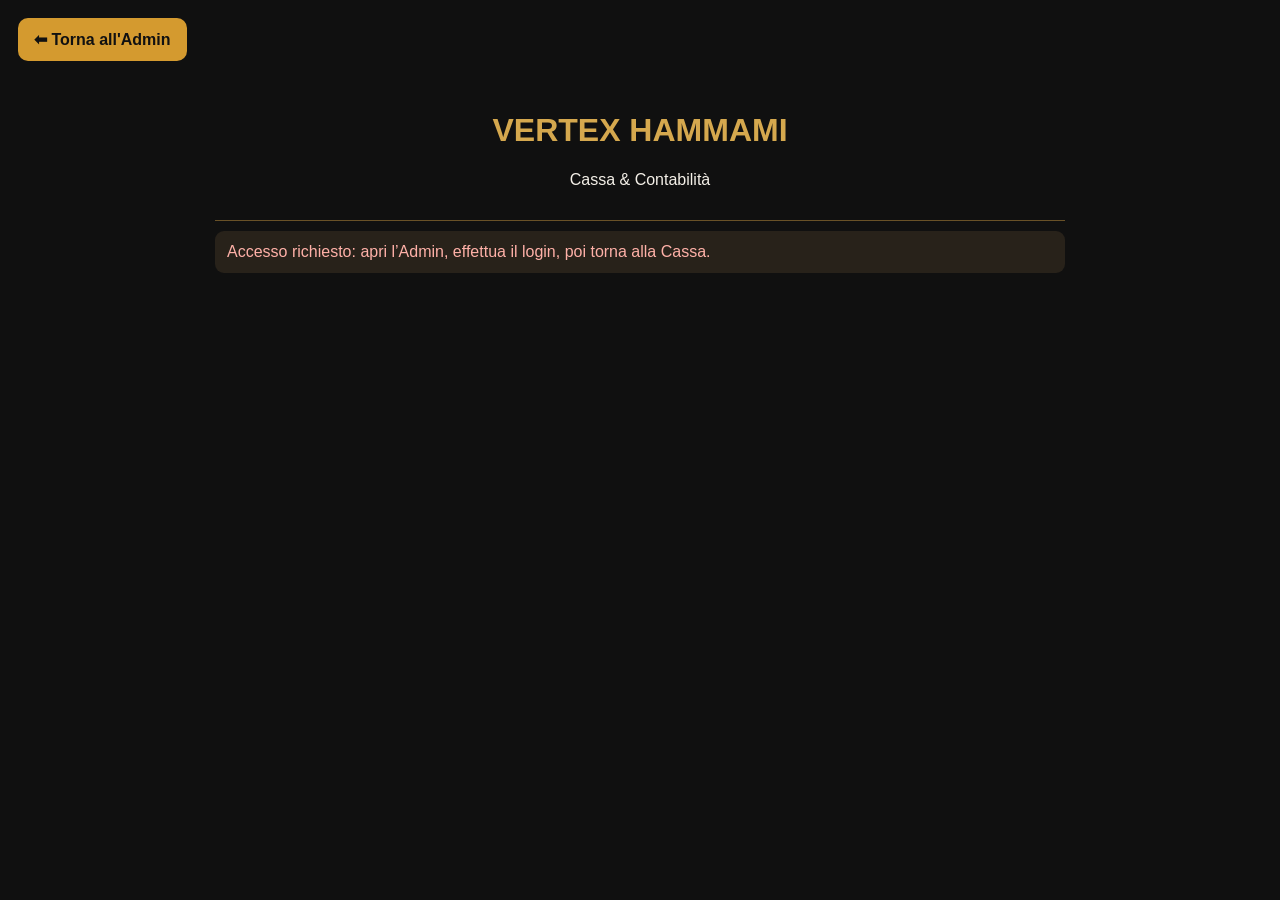
==== cassa.html @ 75020e41 "Refactor cassa.html for improved structure and styling" ====
<!DOCTYPE html>
<html lang="it">
<head>
<meta charset="UTF-8">
<meta name="viewport" content="width=device-width, initial-scale=1">
<title>VERTEX HAMMAMI | Cassa</title>
<style>
*{box-sizing:border-box}
body{margin:0;background:#101010;color:#f4f0e8;font-family:Arial,sans-serif;padding:18px}
main{max-width:850px;margin:auto} h1,h2{color:#d5a84e}
header{text-align:center;border-bottom:1px solid #695127;padding:15px}
.card{background:#1d1d1d;border:1px solid #554224;border-radius:14px;padding:16px;margin:14px 0}
.grid{display:grid;grid-template-columns:repeat(2,minmax(0,1fr));gap:10px}
.value{font-size:27px;color:#edc56d;font-weight:bold;margin-top:8px}
label{display:block;margin:12px 0 5px;color:#d8c59c}
input,select,button{width:100%;padding:13px;border-radius:9px;font-size:16px}
input,select{background:#292929;border:1px solid #66512d;color:white}
button{background:#c99b43;color:#111;border:0;font-weight:bold;cursor:pointer;margin-top:12px}
button:disabled{opacity:.45;cursor:wait}.secondary{background:#333;color:#f4d48a}
.entry{padding:12px 0;border-bottom:1px solid #444}small{color:#bcbcbc}
.warning{color:#f2c579;font-size:13px}.status{padding:12px;border-radius:9px;background:#28221a;color:#f2d092;margin:10px 0}
.hidden{display:none!important}.back{display:inline-block;background:#d49a2f;color:#111;padding:12px 16px;border-radius:10px;font-weight:bold;text-decoration:none;margin-bottom:15px}
@media(max-width:400px){.value{font-size:22px}.card{padding:12px}.grid{gap:7px}}
</style>
</head>
<body>
<a class="back" href="/index.html">⬅ Torna all'Admin</a>
<main>
<header><h1>VERTEX HAMMAMI</h1><p>Cassa &amp; Contabilità</p></header>
<div id="status" class="status" role="status">Verifica accesso amministratore…</div>
<div id="content" class="hidden">
<div class="grid">
<div class="card">Incassato oggi<div class="value" id="today">0,00 €</div></div>
<div class="card">Contanti<div class="value" id="cash">0,00 €</div></div>
<div class="card">Carta<div class="value" id="card">0,00 €</div></div>
<div class="card">Da incassare<div class="value" id="debt">0,00 €</div></div>
</div>
<section class="card"><h2>Registro pagamenti</h2>
<div class="grid"><button type="button" data-payments="card">💳 Pagato carta</button><button type="button" data-payments="cash">💶 Pagato contanti</button><button type="button" data-payments="debt">🕒 Da pagare</button></div>
<div id="paymentDetails"></div></section>
<section class="card"><h2>Nuovo movimento</h2><form id="form">
<label for="date">Data</label><input type="date" id="date" required>
<label for="client">Cliente</label><input id="client" placeholder="Nome cliente" maxlength="100" autocomplete="off" required>
<label for="service">Servizio</label><select id="service"><option>Taglio capelli</option><option>Capelli e shampoo</option><option>Capelli e barba</option><option>Capelli, barba e shampoo</option><option>Barba</option><option>Altro servizio</option></select>
<label for="amount">Importo (€)</label><input type="number" id="amount" min="0.01" step="0.01" required>
<label for="payment">Pagamento</label><select id="payment"><option value="cash">Pagato contanti</option><option value="card">Pagato carta</option><option value="debt">Da pagare / Debito</option></select>
<button type="submit" id="saveButton">Salva movimento</button></form></section>
<section class="card"><h2>Registro clienti</h2><label for="month">Visualizza mese</label><input type="month" id="month"><div id="entries"></div><button class="secondary" id="export" type="button">Esporta CSV</button></section>
<p class="warning">I movimenti vengono inviati al database Supabase solo dopo la conferma del server. Verificare il funzionamento con dati di prova prima di inserire dati reali.</p>
</div></main>
<script>
'use strict';
// Questa pagina usa esclusivamente la Edge Function vertex-cassa.
// Non contiene service_role e non tocca le prenotazioni.
const SB_URL='https://xdyrujptrggyhltljmlm.supabase.co';
const FUNCTION_URL=SB_URL+'/functions/v1/vertex-cassa';
const SESSION_KEY='vertex_royal_gold_auth_v1';
const el=id=>document.getElementById(id);
const euro=n=>Number(n||0).toLocaleString('it-IT',{style:'currency',currency:'EUR'});
const dateLocal=()=>{const d=new Date();return d.getFullYear()+'-'+String(d.getMonth()+1).padStart(2,'0')+'-'+String(d.getDate()).padStart(2,'0')};
const prezzi={'Taglio capelli':15,'Capelli e shampoo':17,'Capelli e barba':20,'Capelli, barba e shampoo':22};
let records=[];
let currentView=null;
let busy=false;
function status(message,error=false){el('status').textContent=message;el('status').style.color=error?'#ffb1a8':'#f2d092';}
function getSession(){
 let data;
 try{data=JSON.parse(localStorage.getItem(SESSION_KEY)||'null')}catch{return null}
 if(!data||typeof data!=='object')return null;
 const token=data.access_token||data.accessToken||data.session?.access_token||data.session?.accessToken;
 const expires=data.expires_at||data.expiresAt||data.session?.expires_at||data.session?.expiresAt;
 if(!token||typeof token!=='string')return null;
 if(expires && Number(expires)*(Number(expires)>1e12?1:1000)<=Date.now())return null;
 return token;
}
async function api(action,fields={}){
 const token=getSession();
 if(!token)throw new Error('Sessione scaduta. Torna all’Admin ed effettua nuovamente l’accesso.');
 const res=await fetch(FUNCTION_URL,{method:'POST',headers:{'Content-Type':'application/json','Authorization':'Bearer '+token},body:JSON.stringify({action,...fields}),cache:'no-store'});
 const raw=await res.text();let data={};try{data=JSON.parse(raw)}catch{}
 if(!res.ok||data.ok===false||data.error){
  if(res.status===401||res.status===403)throw new Error('Accesso non autorizzato. Torna all’Admin e accedi di nuovo.');
  throw new Error(typeof data.error==='string'?data.error:'Errore del server ('+res.status+').');
 }
 return data;
}
function normalize(row){
 return {id:row.id,date:String(row.data??row.date??'').slice(0,10),client:String(row.cliente??row.client??''),service:String(row.servizio??row.service??''),amount:Number(row.importo??row.amount??0),payment:String(row.pagamento??row.payment??'')};
}
async function reload(){
 status('Caricamento movimenti da Supabase…');
 const response=await api('list');
 const rows=Array.isArray(response)?response:(response.movimenti??response.records??response.data);
 if(!Array.isArray(rows))throw new Error('La funzione vertex-cassa non ha restituito un elenco valido. Controllare il formato della risposta.');
 records=rows.map(normalize);
 el('content').classList.remove('hidden');
 refresh();
 if(currentView)showPayments(currentView);
 status('Dati sincronizzati con Supabase.');
}
function showPayments(type){
 currentView=type;
 const area=el('paymentDetails');area.replaceChildren();
 const labels={card:'Pagato carta',cash:'Pagato contanti',debt:'Da pagare'};
 const items=records.filter(r=>r.payment===type).sort((a,b)=>b.date.localeCompare(a.date));
 const heading=document.createElement('h3');heading.textContent=labels[type]+' — '+euro(items.reduce((s,r)=>s+r.amount,0));area.append(heading);
 if(!items.length){const p=document.createElement('p');p.textContent='Nessun movimento';area.append(p);return}
 items.forEach(r=>{const row=document.createElement('div');row.className='entry';row.textContent=r.date+' · '+r.client+' · '+r.service+' · '+euro(r.amount);area.append(row)});
}
function refresh(){
 const today=dateLocal(),month=el('month').value;
 const daily=records.filter(r=>r.date===today);
 const sum=(a,p)=>a.filter(r=>r.payment===p).reduce((s,r)=>s+r.amount,0);
 el('cash').textContent=euro(sum(daily,'cash'));
 el('card').textContent=euro(sum(daily,'card'));
 el('today').textContent=euro(sum(daily,'cash')+sum(daily,'card'));
 el('debt').textContent=euro(sum(records,'debt'));
 const area=el('entries');area.replaceChildren();
 const filtered=records.filter(r=>r.date.startsWith(month)).sort((a,b)=>b.date.localeCompare(a.date));
 if(!filtered.length){const p=document.createElement('p');p.textContent='Nessun movimento in questo mese';area.append(p)}
 filtered.forEach(r=>{
  const div=document.createElement('div');div.className='entry';
  const title=document.createElement('strong');title.textContent=r.client+' — '+euro(r.amount);
  const detail=document.createElement('div');detail.textContent=r.date+' · '+r.service+' · '+({cash:'Pagato contanti',card:'Pagato carta',debt:'Da pagare'}[r.payment]||r.payment);
  const button=document.createElement('button');button.className='secondary';button.textContent=r.payment==='debt'?'Segna come pagato':'Elimina';
  button.onclick=async()=>{
   if(busy)return;
   let action,values={id:r.id};
   if(r.payment==='debt'){
    const input=prompt('Metodo di pagamento: contanti oppure carta?');if(input===null)return;
    const v=input.toLowerCase().trim();if(v!=='contanti'&&v!=='carta'){alert('Inserisci contanti oppure carta');return}
    action='update';values={id:r.id,pagamento:v==='carta'?'card':'cash'};
   }else{
    if(!confirm('Eliminare questo movimento?'))return;
    action='delete';
   }
   try{busy=true;button.disabled=true;await api(action,values);await reload()}
   catch(err){status(err.message,true);alert('Operazione non completata: '+err.message)}
   finally{busy=false;button.disabled=false}
  };
  div.append(title,detail,button);area.append(div);
 });
}
el('form').onsubmit=async e=>{
 e.preventDefault();if(busy)return;
 const data=el('date').value,cliente=el('client').value.trim(),servizio=el('service').value;
 const importo=Number(el('amount').value),pagamento=el('payment').value;
 if(!data||!cliente||!Number.isFinite(importo)||importo<=0||!['cash','card','debt'].includes(pagamento)){alert('Verifica i dati inseriti.');return}
 try{
  busy=true;el('saveButton').disabled=true;status('Salvataggio in Supabase…');
  await api('create',{data,cliente,servizio,importo,pagamento});
  await reload();e.target.reset();el('date').value=dateLocal();el('amount').value=prezzi[el('service').value]??'';
 }catch(err){status(err.message,true);alert('Movimento non salvato: '+err.message)}
 finally{busy=false;el('saveButton').disabled=false}
};
el('service').onchange=()=>{el('amount').value=prezzi[el('service').value]??''};
el('month').onchange=refresh;
document.querySelectorAll('[data-payments]').forEach(b=>b.addEventListener('click',()=>showPayments(b.dataset.payments)));
el('export').onclick=()=>{
 const rows=[['Data','Cliente','Servizio','Importo','Pagamento'],...records.map(r=>[r.date,r.client,r.service,r.amount,r.payment])];
 const safe=v=>{let s=String(v??'');if(/^[\s]*[=+@-]/.test(s))s="'"+s;return '"'+s.replaceAll('"','""')+'"'};
 const csv=rows.map(row=>row.map(safe).join(';')).join('\r\n');
 const link=document.createElement('a');const url=URL.createObjectURL(new Blob(['\uFEFF'+csv],{type:'text/csv;charset=utf-8'}));link.href=url;link.download='vertex-cassa.csv';link.click();setTimeout(()=>URL.revokeObjectURL(url),3000);
};
el('date').value=dateLocal();el('month').value=dateLocal().slice(0,7);el('amount').value=prezzi[el('service').value];
if(!getSession())status('Accesso richiesto: apri l’Admin, effettua il login, poi torna alla Cassa.',true);
else reload().catch(err=>status(err.message,true));
</script>
</body>
</html>
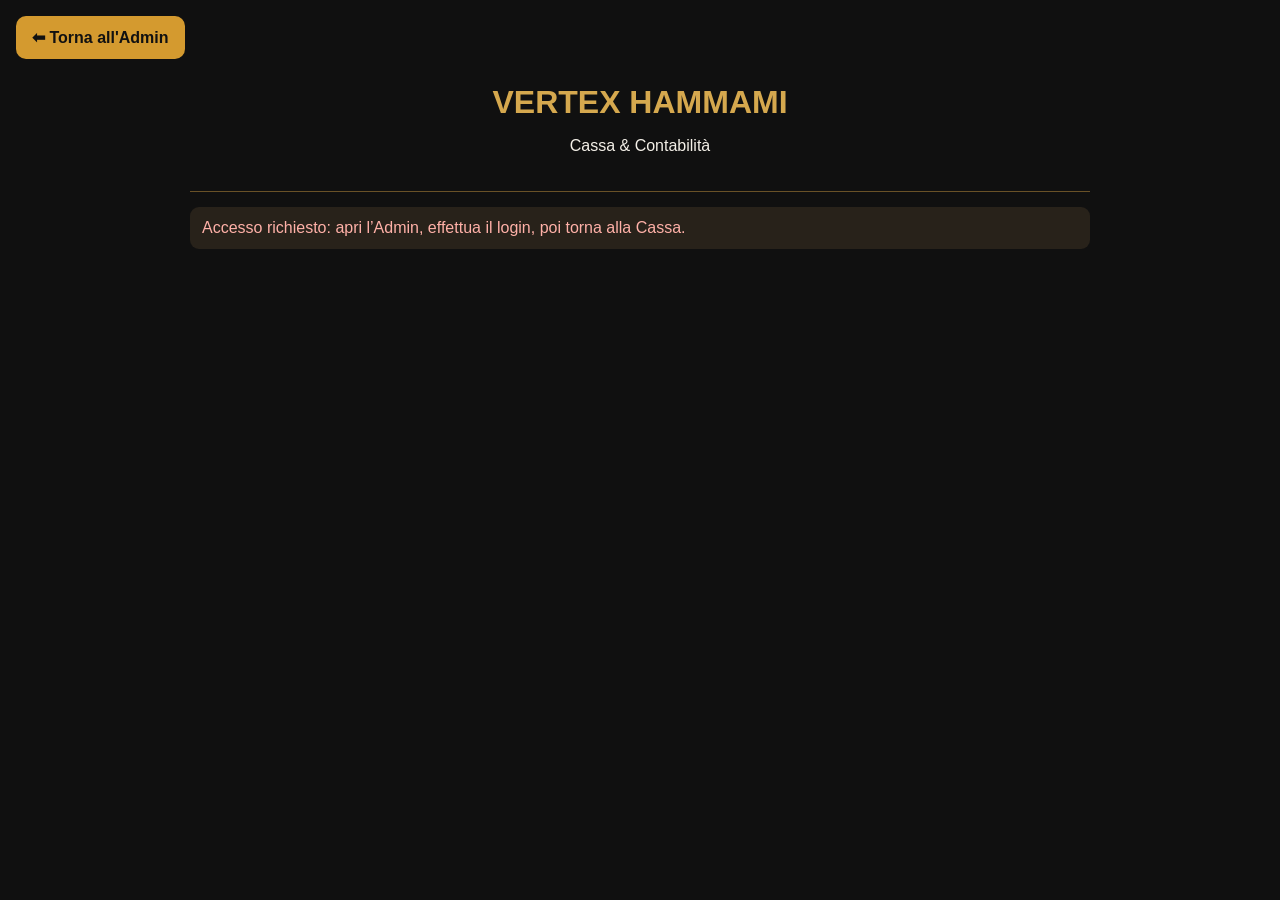
==== commit 3fe63d68: "Refactor cassa.html for accessibility and styling Updated title and improved accessibility features." ====
--- a/cassa.html
+++ b/cassa.html
@@ -3,168 +3,171 @@
 <head>
 <meta charset="UTF-8">
 <meta name="viewport" content="width=device-width, initial-scale=1">
-<title>VERTEX HAMMAMI | Cassa</title>
+<meta name="theme-color" content="#101010">
+<title>VERTEX HAMMAMI | Cassa automatica</title>
 <style>
-*{box-sizing:border-box}
-body{margin:0;background:#101010;color:#f4f0e8;font-family:Arial,sans-serif;padding:18px}
-main{max-width:850px;margin:auto} h1,h2{color:#d5a84e}
-header{text-align:center;border-bottom:1px solid #695127;padding:15px}
+:root{color-scheme:dark}*{box-sizing:border-box}
+body{margin:0;padding:16px;background:#101010;color:#f4f0e8;font-family:Arial,sans-serif}
+main{max-width:900px;margin:0 auto}h1,h2{color:#d5a84e}h1{margin:.3em 0}
+header{text-align:center;border-bottom:1px solid #695127;padding:15px 0 20px}
+.back{display:inline-block;background:#d49a2f;color:#111;padding:12px 16px;border-radius:10px;font-weight:bold;text-decoration:none}
 .card{background:#1d1d1d;border:1px solid #554224;border-radius:14px;padding:16px;margin:14px 0}
 .grid{display:grid;grid-template-columns:repeat(2,minmax(0,1fr));gap:10px}
-.value{font-size:27px;color:#edc56d;font-weight:bold;margin-top:8px}
-label{display:block;margin:12px 0 5px;color:#d8c59c}
-input,select,button{width:100%;padding:13px;border-radius:9px;font-size:16px}
-input,select{background:#292929;border:1px solid #66512d;color:white}
-button{background:#c99b43;color:#111;border:0;font-weight:bold;cursor:pointer;margin-top:12px}
-button:disabled{opacity:.45;cursor:wait}.secondary{background:#333;color:#f4d48a}
-.entry{padding:12px 0;border-bottom:1px solid #444}small{color:#bcbcbc}
-.warning{color:#f2c579;font-size:13px}.status{padding:12px;border-radius:9px;background:#28221a;color:#f2d092;margin:10px 0}
-.hidden{display:none!important}.back{display:inline-block;background:#d49a2f;color:#111;padding:12px 16px;border-radius:10px;font-weight:bold;text-decoration:none;margin-bottom:15px}
-@media(max-width:400px){.value{font-size:22px}.card{padding:12px}.grid{gap:7px}}
+.value{font-size:28px;color:#edc56d;font-weight:bold;margin-top:8px}
+.status{padding:12px;border-radius:9px;background:#28221a;color:#f2d092;margin:15px 0}
+.hidden{display:none!important}
+label{display:block;margin:12px 0 6px;color:#d8c59c}
+input,select,button{font:inherit;min-height:44px;border-radius:9px;padding:10px 12px}
+input,select{background:#292929;color:#fff;border:1px solid #66512d;width:100%}
+button{border:0;font-weight:bold;cursor:pointer;background:#c99b43;color:#111}
+button:disabled{opacity:.45;cursor:wait}
+.secondary{background:#333;color:#f4d48a}
+.tools{display:flex;gap:10px;align-items:end;flex-wrap:wrap}.tools>div{flex:1 1 200px}.tools button{margin-bottom:0}
+.booking{padding:15px 0;border-top:1px solid #4c4131}
+.booking:first-child{border-top:0}
+.booking-head{display:flex;justify-content:space-between;gap:10px;align-items:flex-start}
+.name{font-size:18px;font-weight:bold;overflow-wrap:anywhere}.meta{margin:7px 0;color:#ddd;font-size:14px}
+.amount{font-size:20px;font-weight:bold;color:#edc56d;white-space:nowrap}
+.pay-options{display:grid;grid-template-columns:repeat(3,minmax(0,1fr));gap:7px;margin-top:12px}
+.pay-options button{font-size:13px;padding:12px 5px;line-height:1.3;border:1px solid #776239}
+.pay-options button.selected{outline:2px solid #edc56d;background:#f1d38a;color:#111}
+.pay-options button:not(.selected){background:#272727;color:#f4d48a}
+.pill{display:inline-block;font-size:12px;border-radius:50px;background:#40351c;color:#f0ce80;padding:5px 9px;margin-top:6px}
+.note{font-size:13px;color:#c9c0aa;line-height:1.5}.empty{color:#c9c0aa;padding:20px 0;text-align:center}
+@media(max-width:440px){.value{font-size:22px}.card{padding:12px}.pay-options button{font-size:12px}.name{font-size:16px}}
 </style>
 </head>
 <body>
 <a class="back" href="/index.html">⬅ Torna all'Admin</a>
 <main>
 <header><h1>VERTEX HAMMAMI</h1><p>Cassa &amp; Contabilità</p></header>
-<div id="status" class="status" role="status">Verifica accesso amministratore…</div>
+<div id="status" class="status" role="status" aria-live="polite">Verifica accesso amministratore…</div>
 <div id="content" class="hidden">
 <div class="grid">
-<div class="card">Incassato oggi<div class="value" id="today">0,00 €</div></div>
-<div class="card">Contanti<div class="value" id="cash">0,00 €</div></div>
-<div class="card">Carta<div class="value" id="card">0,00 €</div></div>
-<div class="card">Da incassare<div class="value" id="debt">0,00 €</div></div>
+ <div class="card">Incassato oggi<div class="value" id="today">0,00 €</div></div>
+ <div class="card">Contanti oggi<div class="value" id="cash">0,00 €</div></div>
+ <div class="card">Carta oggi<div class="value" id="card">0,00 €</div></div>
+ <div class="card">Da incassare<div class="value" id="debt">0,00 €</div></div>
 </div>
-<section class="card"><h2>Registro pagamenti</h2>
-<div class="grid"><button type="button" data-payments="card">💳 Pagato carta</button><button type="button" data-payments="cash">💶 Pagato contanti</button><button type="button" data-payments="debt">🕒 Da pagare</button></div>
-<div id="paymentDetails"></div></section>
-<section class="card"><h2>Nuovo movimento</h2><form id="form">
-<label for="date">Data</label><input type="date" id="date" required>
-<label for="client">Cliente</label><input id="client" placeholder="Nome cliente" maxlength="100" autocomplete="off" required>
-<label for="service">Servizio</label><select id="service"><option>Taglio capelli</option><option>Capelli e shampoo</option><option>Capelli e barba</option><option>Capelli, barba e shampoo</option><option>Barba</option><option>Altro servizio</option></select>
-<label for="amount">Importo (€)</label><input type="number" id="amount" min="0.01" step="0.01" required>
-<label for="payment">Pagamento</label><select id="payment"><option value="cash">Pagato contanti</option><option value="card">Pagato carta</option><option value="debt">Da pagare / Debito</option></select>
-<button type="submit" id="saveButton">Salva movimento</button></form></section>
-<section class="card"><h2>Registro clienti</h2><label for="month">Visualizza mese</label><input type="month" id="month"><div id="entries"></div><button class="secondary" id="export" type="button">Esporta CSV</button></section>
-<p class="warning">I movimenti vengono inviati al database Supabase solo dopo la conferma del server. Verificare il funzionamento con dati di prova prima di inserire dati reali.</p>
-</div></main>
+<section class="card">
+ <h2>Riepilogo del mese</h2>
+ <div class="grid">
+  <div>Incassato nel mese<div class="value" id="monthTotal">0,00 €</div></div>
+  <div>Da incassare nel mese<div class="value" id="monthUnpaid">0,00 €</div></div>
+ </div>
+</section>
+<section class="card">
+ <h2>Pagamenti delle prenotazioni</h2>
+ <p class="note">Le prenotazioni confermate sono caricate automaticamente. Il prezzo proviene dalla prenotazione. Nessun cliente va inserito manualmente. Gli importi non pagati si conteggiano come da incassare solo dopo l'orario della prenotazione.</p>
+ <div class="tools">
+  <div><label for="month">Visualizza mese</label><input type="month" id="month"></div>
+  <div><label for="filter">Stato del pagamento</label><select id="filter"><option value="all">Tutti</option><option value="unpaid">Non pagato</option><option value="cash">Pagato contanti</option><option value="card">Pagato carta</option></select></div>
+  <button id="reload" type="button" class="secondary">Aggiorna</button>
+ </div>
+ <div id="entries"></div>
+ <button id="export" type="button" class="secondary">Esporta CSV</button>
+</section>
+<p class="note">Gli incassi sono calcolati in base allo stato dei pagamenti delle prenotazioni confermate. Le registrazioni manuali della vecchia Cassa non vengono conteggiate qui, per evitare duplicazioni. Le prenotazioni annullate non vengono incluse.</p>
+</div>
+</main>
 <script>
 'use strict';
-// Questa pagina usa esclusivamente la Edge Function vertex-cassa.
-// Non contiene service_role e non tocca le prenotazioni.
-const SB_URL='https://xdyrujptrggyhltljmlm.supabase.co';
-const FUNCTION_URL=SB_URL+'/functions/v1/vertex-cassa';
+const FUNCTION_URL='https://xdyrujptrggyhltljmlm.supabase.co/functions/v1/vertex-cassa';
 const SESSION_KEY='vertex_royal_gold_auth_v1';
 const el=id=>document.getElementById(id);
 const euro=n=>Number(n||0).toLocaleString('it-IT',{style:'currency',currency:'EUR'});
-const dateLocal=()=>{const d=new Date();return d.getFullYear()+'-'+String(d.getMonth()+1).padStart(2,'0')+'-'+String(d.getDate()).padStart(2,'0')};
-const prezzi={'Taglio capelli':15,'Capelli e shampoo':17,'Capelli e barba':20,'Capelli, barba e shampoo':22};
-let records=[];
-let currentView=null;
-let busy=false;
-function status(message,error=false){el('status').textContent=message;el('status').style.color=error?'#ffb1a8':'#f2d092';}
-function getSession(){
- let data;
- try{data=JSON.parse(localStorage.getItem(SESSION_KEY)||'null')}catch{return null}
- if(!data||typeof data!=='object')return null;
- const token=data.access_token||data.accessToken||data.session?.access_token||data.session?.accessToken;
- const expires=data.expires_at||data.expiresAt||data.session?.expires_at||data.session?.expiresAt;
- if(!token||typeof token!=='string')return null;
- if(expires && Number(expires)*(Number(expires)>1e12?1:1000)<=Date.now())return null;
+const localDay=iso=>new Intl.DateTimeFormat('en-CA',{timeZone:'Europe/Rome',year:'numeric',month:'2-digit',day:'2-digit'}).format(new Date(iso));
+const localDate=()=>localDay(new Date().toISOString());
+const localTime=iso=>new Intl.DateTimeFormat('it-IT',{timeZone:'Europe/Rome',hour:'2-digit',minute:'2-digit'}).format(new Date(iso));
+let rows=[],busy=false;
+function status(message,error=false){el('status').textContent=message;el('status').style.color=error?'#ffb1a8':'#f2d092'}
+function getToken(){
+ let session;try{session=JSON.parse(localStorage.getItem(SESSION_KEY)||'null')}catch{return null}
+ if(!session||typeof session!=='object')return null;
+ const token=session.access_token||session.accessToken||session.session?.access_token||session.session?.accessToken;
+ const exp=session.expires_at||session.expiresAt||session.session?.expires_at||session.session?.expiresAt;
+ if(typeof token!=='string'||!token)return null;
+ if(exp&&Number(exp)*(Number(exp)>1e12?1:1000)<=Date.now())return null;
  return token;
 }
 async function api(action,fields={}){
- const token=getSession();
- if(!token)throw new Error('Sessione scaduta. Torna all’Admin ed effettua nuovamente l’accesso.');
- const res=await fetch(FUNCTION_URL,{method:'POST',headers:{'Content-Type':'application/json','Authorization':'Bearer '+token},body:JSON.stringify({action,...fields}),cache:'no-store'});
- const raw=await res.text();let data={};try{data=JSON.parse(raw)}catch{}
- if(!res.ok||data.ok===false||data.error){
-  if(res.status===401||res.status===403)throw new Error('Accesso non autorizzato. Torna all’Admin e accedi di nuovo.');
-  throw new Error(typeof data.error==='string'?data.error:'Errore del server ('+res.status+').');
+ const token=getToken();if(!token)throw new Error('Sessione scaduta. Torna all’Admin ed effettua il login.');
+ const response=await fetch(FUNCTION_URL,{method:'POST',headers:{'Content-Type':'application/json',Authorization:'Bearer '+token},body:JSON.stringify({action,...fields}),cache:'no-store'});
+ let body={};try{body=await response.json()}catch{}
+ if(!response.ok||body.error||body.ok===false){
+  if(response.status===401||response.status===403)throw new Error('Accesso riservato. Accedi nuovamente dall’Admin.');
+  throw new Error(body.error||'Errore del server ('+response.status+').');
  }
- return data;
+ return body;
 }
-function normalize(row){
- return {id:row.id,date:String(row.data??row.date??'').slice(0,10),client:String(row.cliente??row.client??''),service:String(row.servizio??row.service??''),amount:Number(row.importo??row.amount??0),payment:String(row.pagamento??row.payment??'')};
+function normal(row){
+ return {id:String(row.booking_id??''),name:String(row.cliente??''),service:String(row.servizio??''),amount:Number(row.importo??0),at:String(row.starts_at??''),payment:String(row.pagamento??'unpaid')};
+}
+function displayRows(){
+ const month=el('month').value,filter=el('filter').value;
+ const filtered=rows.filter(r=>r.at&&localDay(r.at).startsWith(month)&&(filter==='all'||r.payment===filter));
+ const area=el('entries');area.replaceChildren();
+ if(!filtered.length){const empty=document.createElement('p');empty.className='empty';empty.textContent='Nessuna prenotazione per questo filtro';area.append(empty);return}
+ filtered.forEach(r=>{
+  const wrap=document.createElement('div');wrap.className='booking';
+  const head=document.createElement('div');head.className='booking-head';
+  const left=document.createElement('div');
+  const name=document.createElement('div');name.className='name';name.textContent=r.name||'Cliente senza nome';
+  const description=document.createElement('div');description.className='meta';description.textContent=localDay(r.at)+' · '+localTime(r.at)+' · '+r.service;
+  const badge=document.createElement('span');badge.className='pill';badge.textContent=({unpaid:'Non pagato',cash:'Pagato contanti',card:'Pagato carta'})[r.payment]||'Non pagato';
+  left.append(name,description,badge);
+  const amount=document.createElement('span');amount.className='amount';amount.textContent=euro(r.amount);head.append(left,amount);wrap.append(head);
+  const controls=document.createElement('div');controls.className='pay-options';
+  for(const [value,label] of [['cash','💶 Pagato contanti'],['card','💳 Pagato carta'],['unpaid','🕒 Non pagato']]){
+   const button=document.createElement('button');button.type='button';button.textContent=label;
+   if(r.payment===value){button.classList.add('selected');button.setAttribute('aria-pressed','true')}
+   else button.setAttribute('aria-pressed','false');
+   button.disabled=busy;
+   button.onclick=async()=>{
+    if(busy||r.payment===value)return;
+    const next=({cash:'Pagato contanti',card:'Pagato carta',unpaid:'Non pagato'})[value];
+    if(!confirm('Impostare «'+next+'» per '+r.name+' ('+euro(r.amount)+')?'))return;
+    try{busy=true;status('Salvataggio pagamento in Supabase…');displayRows();await api('set_booking_payment',{booking_id:r.id,payment_status:value});await reload()}
+    catch(error){status(error.message,true);alert('Pagamento non aggiornato: '+error.message)}
+    finally{busy=false;displayRows()}
+   };
+   controls.append(button);
+  }
+  wrap.append(controls);area.append(wrap);
+ });
+}
+function totals(){
+ const now=localDate(),month=el('month').value;
+ const today=rows.filter(r=>r.at&&localDay(r.at)===now);
+ const sum=(items,p)=>items.filter(r=>r.payment===p).reduce((acc,r)=>acc+r.amount,0);
+ el('cash').textContent=euro(sum(today,'cash'));
+ el('card').textContent=euro(sum(today,'card'));
+ el('today').textContent=euro(sum(today,'cash')+sum(today,'card'));
+ el('debt').textContent=euro(sum(rows.filter(r=>r.at&&new Date(r.at).getTime()<=Date.now()),'unpaid'));
+ const monthly=rows.filter(r=>r.at&&localDay(r.at).startsWith(month));
+ el('monthTotal').textContent=euro(sum(monthly,'cash')+sum(monthly,'card'));
+ el('monthUnpaid').textContent=euro(sum(monthly.filter(r=>new Date(r.at).getTime()<=Date.now()),'unpaid'));
 }
 async function reload(){
- status('Caricamento movimenti da Supabase…');
- const response=await api('list');
- const rows=Array.isArray(response)?response:(response.movimenti??response.records??response.data);
- if(!Array.isArray(rows))throw new Error('La funzione vertex-cassa non ha restituito un elenco valido. Controllare il formato della risposta.');
- records=rows.map(normalize);
- el('content').classList.remove('hidden');
- refresh();
- if(currentView)showPayments(currentView);
- status('Dati sincronizzati con Supabase.');
+ status('Caricamento prenotazioni da Supabase…');
+ const result=await api('list_booking_payments');
+ if(!Array.isArray(result.prenotazioni))throw new Error('Elenco prenotazioni non valido.');
+ rows=result.prenotazioni.map(normal).filter(r=>r.id&&r.at);
+ el('content').classList.remove('hidden');totals();displayRows();status('Prenotazioni e pagamenti sincronizzati con Supabase.');
 }
-function showPayments(type){
- currentView=type;
- const area=el('paymentDetails');area.replaceChildren();
- const labels={card:'Pagato carta',cash:'Pagato contanti',debt:'Da pagare'};
- const items=records.filter(r=>r.payment===type).sort((a,b)=>b.date.localeCompare(a.date));
- const heading=document.createElement('h3');heading.textContent=labels[type]+' — '+euro(items.reduce((s,r)=>s+r.amount,0));area.append(heading);
- if(!items.length){const p=document.createElement('p');p.textContent='Nessun movimento';area.append(p);return}
- items.forEach(r=>{const row=document.createElement('div');row.className='entry';row.textContent=r.date+' · '+r.client+' · '+r.service+' · '+euro(r.amount);area.append(row)});
-}
-function refresh(){
- const today=dateLocal(),month=el('month').value;
- const daily=records.filter(r=>r.date===today);
- const sum=(a,p)=>a.filter(r=>r.payment===p).reduce((s,r)=>s+r.amount,0);
- el('cash').textContent=euro(sum(daily,'cash'));
- el('card').textContent=euro(sum(daily,'card'));
- el('today').textContent=euro(sum(daily,'cash')+sum(daily,'card'));
- el('debt').textContent=euro(sum(records,'debt'));
- const area=el('entries');area.replaceChildren();
- const filtered=records.filter(r=>r.date.startsWith(month)).sort((a,b)=>b.date.localeCompare(a.date));
- if(!filtered.length){const p=document.createElement('p');p.textContent='Nessun movimento in questo mese';area.append(p)}
- filtered.forEach(r=>{
-  const div=document.createElement('div');div.className='entry';
-  const title=document.createElement('strong');title.textContent=r.client+' — '+euro(r.amount);
-  const detail=document.createElement('div');detail.textContent=r.date+' · '+r.service+' · '+({cash:'Pagato contanti',card:'Pagato carta',debt:'Da pagare'}[r.payment]||r.payment);
-  const button=document.createElement('button');button.className='secondary';button.textContent=r.payment==='debt'?'Segna come pagato':'Elimina';
-  button.onclick=async()=>{
-   if(busy)return;
-   let action,values={id:r.id};
-   if(r.payment==='debt'){
-    const input=prompt('Metodo di pagamento: contanti oppure carta?');if(input===null)return;
-    const v=input.toLowerCase().trim();if(v!=='contanti'&&v!=='carta'){alert('Inserisci contanti oppure carta');return}
-    action='update';values={id:r.id,pagamento:v==='carta'?'card':'cash'};
-   }else{
-    if(!confirm('Eliminare questo movimento?'))return;
-    action='delete';
-   }
-   try{busy=true;button.disabled=true;await api(action,values);await reload()}
-   catch(err){status(err.message,true);alert('Operazione non completata: '+err.message)}
-   finally{busy=false;button.disabled=false}
-  };
-  div.append(title,detail,button);area.append(div);
- });
-}
-el('form').onsubmit=async e=>{
- e.preventDefault();if(busy)return;
- const data=el('date').value,cliente=el('client').value.trim(),servizio=el('service').value;
- const importo=Number(el('amount').value),pagamento=el('payment').value;
- if(!data||!cliente||!Number.isFinite(importo)||importo<=0||!['cash','card','debt'].includes(pagamento)){alert('Verifica i dati inseriti.');return}
- try{
-  busy=true;el('saveButton').disabled=true;status('Salvataggio in Supabase…');
-  await api('create',{data,cliente,servizio,importo,pagamento});
-  await reload();e.target.reset();el('date').value=dateLocal();el('amount').value=prezzi[el('service').value]??'';
- }catch(err){status(err.message,true);alert('Movimento non salvato: '+err.message)}
- finally{busy=false;el('saveButton').disabled=false}
+el('month').value=localDate().slice(0,7);
+el('month').onchange=()=>{totals();displayRows()};el('filter').onchange=displayRows;
+el('reload').onclick=()=>reload().catch(e=>status(e.message,true));
+el('export').onclick=()=>{
+ const month=el('month').value;
+ const selected=rows.filter(r=>r.at&&localDay(r.at).startsWith(month));
+ const data=[['Data','Ora','Cliente','Servizio','Importo','Pagamento'],...selected.map(r=>[localDay(r.at),localTime(r.at),r.name,r.service,r.amount,({cash:'Pagato contanti',card:'Pagato carta',unpaid:'Non pagato'})[r.payment]||r.payment])];
+ const safe=v=>{let str=String(v??'');if(/^\s*[=+@-]/.test(str))str="'"+str;return '"'+str.replaceAll('"','""')+'"'};
+ const csv=data.map(row=>row.map(safe).join(';')).join('\r\n');
+ const url=URL.createObjectURL(new Blob(['\ufeff'+csv],{type:'text/csv;charset=utf-8'}));const a=document.createElement('a');a.href=url;a.download='vertex-cassa-'+month+'.csv';a.click();setTimeout(()=>URL.revokeObjectURL(url),3000);
 };
-el('service').onchange=()=>{el('amount').value=prezzi[el('service').value]??''};
-el('month').onchange=refresh;
-document.querySelectorAll('[data-payments]').forEach(b=>b.addEventListener('click',()=>showPayments(b.dataset.payments)));
-el('export').onclick=()=>{
- const rows=[['Data','Cliente','Servizio','Importo','Pagamento'],...records.map(r=>[r.date,r.client,r.service,r.amount,r.payment])];
- const safe=v=>{let s=String(v??'');if(/^[\s]*[=+@-]/.test(s))s="'"+s;return '"'+s.replaceAll('"','""')+'"'};
- const csv=rows.map(row=>row.map(safe).join(';')).join('\r\n');
- const link=document.createElement('a');const url=URL.createObjectURL(new Blob(['\uFEFF'+csv],{type:'text/csv;charset=utf-8'}));link.href=url;link.download='vertex-cassa.csv';link.click();setTimeout(()=>URL.revokeObjectURL(url),3000);
-};
-el('date').value=dateLocal();el('month').value=dateLocal().slice(0,7);el('amount').value=prezzi[el('service').value];
-if(!getSession())status('Accesso richiesto: apri l’Admin, effettua il login, poi torna alla Cassa.',true);
-else reload().catch(err=>status(err.message,true));
+if(!getToken())status('Accesso richiesto: apri l’Admin, effettua il login, poi torna alla Cassa.',true);
+else reload().catch(e=>status(e.message,true));
 </script>
 </body>
 </html>
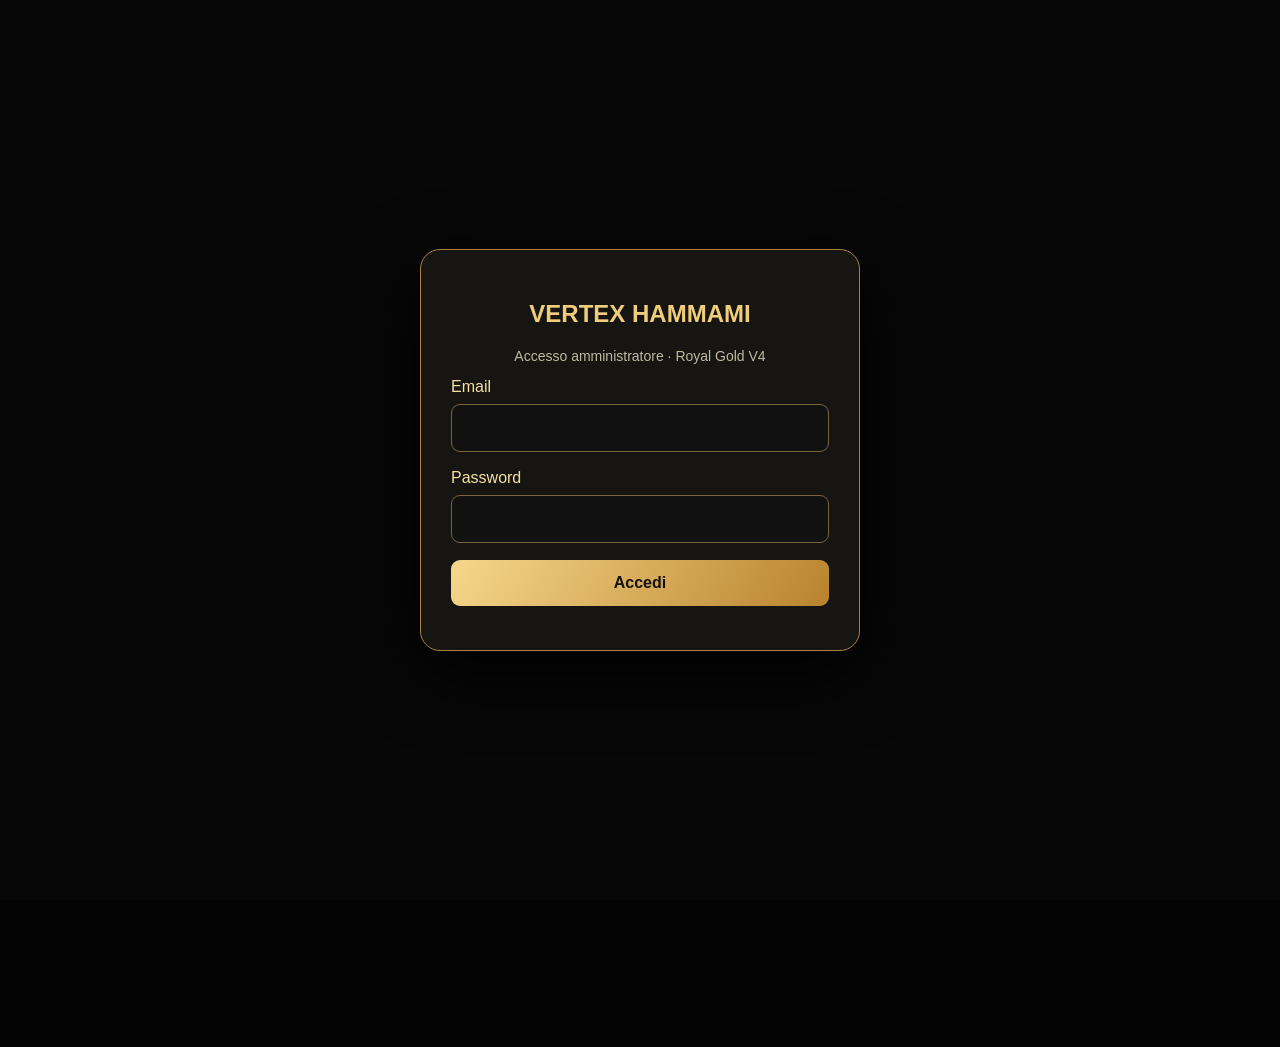
==== commit d623c51f: "Update fmt.Println message from 'Hello' to 'Goodbye'" ====
--- a/cassa.html
+++ b/cassa.html
@@ -1,173 +1,247 @@
-<!DOCTYPE html>
-<html lang="it">
-<head>
-<meta charset="UTF-8">
-<meta name="viewport" content="width=device-width, initial-scale=1">
-<meta name="theme-color" content="#101010">
-<title>VERTEX HAMMAMI | Cassa automatica</title>
-<style>
-:root{color-scheme:dark}*{box-sizing:border-box}
-body{margin:0;padding:16px;background:#101010;color:#f4f0e8;font-family:Arial,sans-serif}
-main{max-width:900px;margin:0 auto}h1,h2{color:#d5a84e}h1{margin:.3em 0}
-header{text-align:center;border-bottom:1px solid #695127;padding:15px 0 20px}
-.back{display:inline-block;background:#d49a2f;color:#111;padding:12px 16px;border-radius:10px;font-weight:bold;text-decoration:none}
-.card{background:#1d1d1d;border:1px solid #554224;border-radius:14px;padding:16px;margin:14px 0}
-.grid{display:grid;grid-template-columns:repeat(2,minmax(0,1fr));gap:10px}
-.value{font-size:28px;color:#edc56d;font-weight:bold;margin-top:8px}
-.status{padding:12px;border-radius:9px;background:#28221a;color:#f2d092;margin:15px 0}
-.hidden{display:none!important}
-label{display:block;margin:12px 0 6px;color:#d8c59c}
-input,select,button{font:inherit;min-height:44px;border-radius:9px;padding:10px 12px}
-input,select{background:#292929;color:#fff;border:1px solid #66512d;width:100%}
-button{border:0;font-weight:bold;cursor:pointer;background:#c99b43;color:#111}
-button:disabled{opacity:.45;cursor:wait}
-.secondary{background:#333;color:#f4d48a}
-.tools{display:flex;gap:10px;align-items:end;flex-wrap:wrap}.tools>div{flex:1 1 200px}.tools button{margin-bottom:0}
-.booking{padding:15px 0;border-top:1px solid #4c4131}
-.booking:first-child{border-top:0}
-.booking-head{display:flex;justify-content:space-between;gap:10px;align-items:flex-start}
-.name{font-size:18px;font-weight:bold;overflow-wrap:anywhere}.meta{margin:7px 0;color:#ddd;font-size:14px}
-.amount{font-size:20px;font-weight:bold;color:#edc56d;white-space:nowrap}
-.pay-options{display:grid;grid-template-columns:repeat(3,minmax(0,1fr));gap:7px;margin-top:12px}
-.pay-options button{font-size:13px;padding:12px 5px;line-height:1.3;border:1px solid #776239}
-.pay-options button.selected{outline:2px solid #edc56d;background:#f1d38a;color:#111}
-.pay-options button:not(.selected){background:#272727;color:#f4d48a}
-.pill{display:inline-block;font-size:12px;border-radius:50px;background:#40351c;color:#f0ce80;padding:5px 9px;margin-top:6px}
-.note{font-size:13px;color:#c9c0aa;line-height:1.5}.empty{color:#c9c0aa;padding:20px 0;text-align:center}
-@media(max-width:440px){.value{font-size:22px}.card{padding:12px}.pay-options button{font-size:12px}.name{font-size:16px}}
-</style>
-</head>
-<body>
-<a class="back" href="/index.html">⬅ Torna all'Admin</a>
-<main>
-<header><h1>VERTEX HAMMAMI</h1><p>Cassa &amp; Contabilità</p></header>
-<div id="status" class="status" role="status" aria-live="polite">Verifica accesso amministratore…</div>
-<div id="content" class="hidden">
-<div class="grid">
- <div class="card">Incassato oggi<div class="value" id="today">0,00 €</div></div>
- <div class="card">Contanti oggi<div class="value" id="cash">0,00 €</div></div>
- <div class="card">Carta oggi<div class="value" id="card">0,00 €</div></div>
- <div class="card">Da incassare<div class="value" id="debt">0,00 €</div></div>
-</div>
-<section class="card">
- <h2>Riepilogo del mese</h2>
- <div class="grid">
-  <div>Incassato nel mese<div class="value" id="monthTotal">0,00 €</div></div>
-  <div>Da incassare nel mese<div class="value" id="monthUnpaid">0,00 €</div></div>
- </div>
-</section>
-<section class="card">
- <h2>Pagamenti delle prenotazioni</h2>
- <p class="note">Le prenotazioni confermate sono caricate automaticamente. Il prezzo proviene dalla prenotazione. Nessun cliente va inserito manualmente. Gli importi non pagati si conteggiano come da incassare solo dopo l'orario della prenotazione.</p>
- <div class="tools">
-  <div><label for="month">Visualizza mese</label><input type="month" id="month"></div>
-  <div><label for="filter">Stato del pagamento</label><select id="filter"><option value="all">Tutti</option><option value="unpaid">Non pagato</option><option value="cash">Pagato contanti</option><option value="card">Pagato carta</option></select></div>
-  <button id="reload" type="button" class="secondary">Aggiorna</button>
- </div>
- <div id="entries"></div>
- <button id="export" type="button" class="secondary">Esporta CSV</button>
-</section>
-<p class="note">Gli incassi sono calcolati in base allo stato dei pagamenti delle prenotazioni confermate. Le registrazioni manuali della vecchia Cassa non vengono conteggiate qui, per evitare duplicazioni. Le prenotazioni annullate non vengono incluse.</p>
-</div>
-</main>
-<script>
+<!doctype html><html lang="it"><head><meta charset="utf-8"><meta name="viewport" content="width=device-width,initial-scale=1,viewport-fit=cover"><meta name="theme-color" content="#080909"><title>VERTEX HAMMAMI | Royal Gold</title><style>
+:root{--gold:#f4bf59;--gold2:#d49a2f;--bg:#050505;--panel:#141414;--border:#34312a;--muted:#aeadab;--good:#42d86b;--bad:#e47868;--radius:20px}*{box-sizing:border-box}html{scroll-behavior:smooth}body{margin:0;background:#030303;color:#f7f7f6;font:16px -apple-system,BlinkMacSystemFont,"Segoe UI",sans-serif}button,input,select,textarea{font:inherit}button{cursor:pointer}button:disabled{opacity:.4;cursor:not-allowed}button:focus-visible,input:focus-visible,select:focus-visible{outline:2px solid var(--gold);outline-offset:2px}.app{max-width:960px;margin:auto;min-height:100vh;background:var(--bg);border-left:2px solid #382b1b;border-right:2px solid #382b1b}.hero{height:290px;position:relative;overflow:hidden;background:linear-gradient(#0006,#080808),url('[data-uri]') center 46%/cover}.hero:after{content:'';position:absolute;inset:0;background:linear-gradient(90deg,#000a,transparent,#000b),linear-gradient(180deg,transparent 15%,#080808 100%)}.logo{position:relative;z-index:1;text-align:center;padding-top:27px;color:var(--gold);text-shadow:0 3px 9px #000}.tools{font-size:61px;line-height:.95}.brand{font:700 clamp(35px,7vw,64px)/.94 Georgia,serif;letter-spacing:4px;margin:12px 0 7px}.subtitle{font:17px Georgia,serif;letter-spacing:6px}.intro{display:flex;align-items:center;gap:17px;position:relative;padding:0 26px;margin-top:-57px;z-index:2}.avatar{width:124px;height:124px;flex:none;object-fit:cover;border-radius:50%;border:4px solid var(--gold);box-shadow:0 0 0 5px #0009}.online{position:absolute;left:133px;bottom:5px;width:24px;height:24px;border:3px solid #0b0b0b;border-radius:50%;background:#20cc45}.owner{min-width:0;flex:1}.owner h2{font-size:27px;margin:0 0 4px}.owner p{color:var(--gold);font-size:17px;margin:0}.today{min-width:177px;text-align:right}.today label{display:block;border:2px solid #bb8b36;border-radius:17px;padding:10px;color:#fff;background:#241b0d;font-size:16px}.today small{display:block;margin-top:9px;color:#fff}.today input{width:100%;accent-color:var(--gold);color:var(--gold);font-size:13px;background:transparent;border:0}.stats{padding:20px 24px 15px;display:grid;grid-template-columns:repeat(4,minmax(0,1fr));gap:13px}.stat{border:1px solid var(--border);background:linear-gradient(145deg,#262522,#0d0e0e);border-radius:18px;padding:13px 5px;text-align:center;min-height:124px}.stat i{display:block;color:var(--gold);font-size:31px;font-style:normal}.stat:nth-child(2) i{color:var(--good)}.stat label{display:block;font-size:14px;min-height:37px;margin:4px 0}.stat strong{font-size:29px;color:var(--gold)}.page{padding:0 24px 28px;min-height:420px}.section-heading{border-top:1px solid #333;padding:18px 0;display:flex;align-items:center;justify-content:space-between;gap:14px}.section-heading h2{margin:0;font-size:26px}.section-heading small{color:var(--muted)}.goldbtn{border:2px solid var(--gold2);color:#fff;border-radius:15px;background:linear-gradient(115deg,#231b0e,#4b3413,#20190d);padding:12px 17px;font-weight:700}.goldbtn:hover{background:#4a351c}.filled{background:linear-gradient(160deg,#ffe59a,#e6a32d);color:#15100b;border:1px solid #edcc73}.secondary{background:#252623;color:#fff;border:1px solid #57554a;border-radius:10px;padding:10px 13px}.danger{color:#ffd1c8;border:1px solid #70413b;background:#2b1918;border-radius:10px;padding:9px 12px}.success{color:#b3ffc2;border:1px solid #237638;background:#15341d;border-radius:10px;padding:9px 12px}.pill{display:inline-block;padding:8px 12px;border-radius:10px;font-size:13px;font-weight:700;border:1px solid}.pending{border-color:#906b20;background:#3b2c11;color:#ffd67b}.confirmed{border-color:#17632b;background:#12351b;color:#9bf5ac}.cancelled,.rejected{border-color:#78403e;background:#371f1c;color:#f1aaa1}.booking{display:grid;grid-template-columns:96px 1fr auto;align-items:center;gap:15px;padding:17px;border:1px solid #41403b;border-radius:18px;background:linear-gradient(125deg,#282725,#090a0a);margin:10px 0;box-shadow:0 4px 12px #0004}.time{border:1.5px solid var(--gold2);border-radius:13px;padding:12px 5px;text-align:center;font-size:23px;font-weight:800}.time small{font-size:12px;color:var(--gold);display:block;margin-top:5px}.bname{font-size:20px;font-weight:750}.bdetails{color:#cfcbc3;font-size:14px;line-height:1.6}.actions{display:flex;gap:7px;flex-wrap:wrap;margin-top:9px}.rightactions{display:flex;flex-direction:column;gap:9px;align-items:flex-end}.muted{color:var(--muted)}.empty{color:var(--muted);padding:35px 20px;text-align:center;border:1px dashed #665333;border-radius:15px}.box{padding:20px;border:1px solid #484237;background:linear-gradient(120deg,#20201e,#0b0b0b);border-radius:18px;margin:12px 0}.box h3{margin:0 0 13px;color:var(--gold)}.fields{display:grid;grid-template-columns:repeat(2,minmax(0,1fr));gap:15px}.fields label{display:flex;flex-direction:column;gap:6px;font-size:14px;color:var(--gold)}.fields input,.fields select,.fields textarea,.selector{border:1px solid #5b5141;border-radius:12px;color:white;padding:12px;width:100%;background:#101110;color-scheme:dark}.fieldwide{grid-column:1/-1}.stack{display:flex;gap:10px;align-items:center;flex-wrap:wrap}.topcontrols{display:flex;gap:9px;align-items:center;flex-wrap:wrap}.topcontrols input,.topcontrols select{background:#111;color:#fff;border:1px solid #65533a;border-radius:9px;padding:10px}.blocked{border:1px solid #735b2b;border-radius:15px;padding:16px;background:#1a1710;margin:10px 0;display:flex;align-items:center;justify-content:space-between;gap:10px}.blocked strong{font-size:17px}.calendar{display:grid;grid-template-columns:repeat(7,1fr);gap:5px}.dayhead{text-align:center;color:var(--muted);font-size:12px;padding:8px 1px}.daycell{min-height:73px;background:#1a1b19;border:1px solid #34342e;border-radius:8px;text-align:left;padding:8px;color:#e9e8e3}.daycell.active{border:2px solid var(--gold);color:var(--gold);background:#2d2517}.daycell small{display:block;color:var(--gold);font-size:11px;margin-top:7px}.nav{position:sticky;bottom:0;z-index:5;background:linear-gradient(#1c1c1b,#080808);border-top:1px solid #58503b;display:grid;grid-template-columns:repeat(6,minmax(0,1fr));gap:2px;padding:8px 8px max(9px,env(safe-area-inset-bottom));box-shadow:0 -9px 24px #0008}.nav button{border:0;background:transparent;color:#ddd;font-size:12px;padding:12px 1px 10px;border-radius:15px}.nav button .ico{display:block;font-size:26px;margin-bottom:5px}.nav button.active{background:linear-gradient(130deg,#65400e,#1c1509);color:var(--gold);border-top:2px solid #f5ce76}.nav button:hover{color:var(--gold)}.setting{display:flex;justify-content:space-between;gap:12px;align-items:center;padding:13px 0;border-bottom:1px solid #34342c}.setting select{min-width:140px;width:auto}.notice{color:#c9bc9d;font-size:12px;margin:10px 0}.badge{font-size:12px;color:#ffdd99;border:1px solid #795d32;padding:4px 7px;border-radius:7px}.toast{position:fixed;bottom:95px;left:50%;transform:translateX(-50%);z-index:20;background:#352a19;border:1px solid var(--gold);border-radius:12px;padding:14px 22px;box-shadow:0 8px 20px #000a;max-width:90%;text-align:center}.hidden{display:none!important}@media(max-width:670px){.hero{height:218px}.logo{padding-top:24px}.tools{font-size:42px}.brand{font-size:38px}.subtitle{font-size:12px;letter-spacing:4px}.intro{padding:0 13px;margin-top:-28px;gap:10px}.avatar{width:78px;height:78px;border-width:3px}.online{left:72px;width:18px;height:18px}.owner h2{font-size:17px}.owner p{font-size:12px}.today{min-width:108px}.today label{font-size:12px;padding:6px}.today small{font-size:10px}.today input{font-size:11px}.stats{padding:16px 10px 12px;gap:5px}.stat{border-radius:11px;padding:10px 3px;min-height:102px}.stat i{font-size:22px}.stat label{font-size:10px;min-height:29px}.stat strong{font-size:23px}.page{padding:0 12px 20px}.section-heading h2{font-size:19px}.goldbtn{font-size:13px;padding:10px}.booking{grid-template-columns:65px 1fr;gap:10px;padding:11px}.time{font-size:18px}.rightactions{grid-column:2;align-items:flex-start}.bname{font-size:17px}.bdetails{font-size:12px}.fields{gap:9px}.blocked{padding:12px}.nav button{font-size:10px}.nav button .ico{font-size:23px}.daycell{min-height:54px;padding:4px;font-size:13px}.daycell small{font-size:9px}}
+
+.hero{background-position:center 39%;filter:none}.hero:after{background:linear-gradient(90deg,#0009,transparent 55%,#0008),linear-gradient(180deg,transparent 8%,#050505 100%)}
+.logo .brand{text-shadow:0 2px 2px #000,0 0 22px #ba873e66}.stat{box-shadow:inset 0 1px 1px #8c78502c,0 5px 11px #0005}.booking{box-shadow:inset 0 1px 0 #ffffff10,0 7px 18px #0008}.goldbtn{box-shadow:inset 0 1px 0 #ffe5a841}.nav button.active{box-shadow:inset 0 2px 0 #ffdc87,0 0 18px #b27d272b}.pill.confirmed{background:linear-gradient(120deg,#0c4319,#06260d);border-color:#0d8c30;color:#e3ffe9}.pill.pending{background:linear-gradient(120deg,#33240c,#1b1508);color:#ffdc91}.owner h2{letter-spacing:-.4px}
+.message-overlay{position:fixed;inset:0;z-index:50;background:#000d;display:flex;align-items:center;justify-content:center;padding:15px}.message-panel{max-width:490px;width:100%;max-height:90vh;overflow:auto;background:#10100e;border:1px solid #c59546;border-radius:21px;box-shadow:0 25px 80px #000;padding:18px}.message-brand{text-align:center;background:linear-gradient(120deg,#1a1209,#080808,#20180b);border:1px solid #5c411e;border-radius:15px;padding:18px;margin:12px 0}.message-brand strong{display:block;font:700 25px Georgia,serif;color:#f5c66e;letter-spacing:2px}.message-brand small{color:#d9ab61;letter-spacing:3px}.message-content{white-space:pre-wrap;line-height:1.6;color:#f7efe1;background:#1a1a18;border:1px solid #444038;padding:15px;border-radius:14px;font-size:14px}.message-actions{display:flex;justify-content:flex-end;flex-wrap:wrap;gap:10px;margin-top:15px}.message-notice{font-size:13px;color:#f1ca7e;margin:8px 0 0}
+.stat-action{color:inherit;cursor:pointer;width:100%;font:inherit;transition:border-color .15s,transform .15s}.stat-action:hover,.stat-action:focus-visible{border-color:var(--gold);transform:translateY(-1px)}.stat-action .stat-label{display:block;font-size:14px;min-height:37px;margin:4px 0}.stat-action.active-filter{border-color:var(--gold);box-shadow:0 0 0 1px var(--gold2)}.page{scroll-margin-top:10px;scroll-padding-bottom:110px}.page>.section-heading,.page>.box,.page #calendarDetail,.page #bookingForm{scroll-margin-top:12px}html{scroll-behavior:auto}body{scroll-padding-bottom:110px}@media(max-width:580px){.stat-action .stat-label{font-size:12px}}
+
+/* Azioni rapide cliente: Cassa e contatto, senza cambiare le prenotazioni */
+.booking-quick-actions{display:grid;grid-template-columns:repeat(2,minmax(0,1fr));gap:6px;margin-top:10px;max-width:420px}
+.booking-quick-actions button{font-size:12px;padding:9px 6px;min-width:0;white-space:normal;border-radius:10px}
+.booking-payment-label{font-size:12px;color:var(--gold);margin-top:5px;font-weight:600}
+.booking-quick-actions button.is-selected{border:1px solid var(--gold);background:#49381c;color:#ffe3a3}
+
+/* Migliorie visive leggere: stessa larghezza e disposizione delle prenotazioni */
+.booking{border-color:#675638;background:linear-gradient(125deg,#292824 0%,#171715 58%,#0e0e0d 100%);box-shadow:0 5px 15px #0005,inset 0 1px 0 #ffffff0b}
+.time{background:linear-gradient(160deg,#30271a,#171613);box-shadow:inset 0 1px 0 #ffffff12,0 2px 7px #0004}
+.booking-time-value{display:block;line-height:1.14;font-variant-numeric:tabular-nums}
+.time small.booking-short-date{font-size:13px;font-weight:800;letter-spacing:.3px;color:#ffe1a0;margin-top:5px}
+</style></head><body><div class="app"><header class="hero"><div class="logo"><div class="tools">⚔</div><div class="brand">VERTEX<br>HAMMAMI</div><div class="subtitle">— BARBER SHOP —</div></div></header><div class="intro"><img class="avatar" src="[data-uri]" alt="Profilo Moez Hammami"><span class="online"></span><div class="owner"><h2>Moez Hammami</h2><p>Barbiere · Titolare</p></div><div class="today"><label>▦ Oggi <input id="globalDate" type="date"></label><small id="dateLabel"></small></div></div><div class="stats"><button type="button" class="stat stat-action" data-stat-filter="today" aria-label="Visualizza gli appuntamenti di oggi"><i>▦</i><span class="stat-label">Appuntamenti oggi</span><strong id="nToday">0</strong></button><button type="button" class="stat stat-action" data-stat-filter="confirmed" aria-label="Visualizza solo le prenotazioni confermate"><i>✓</i><span class="stat-label">Confermati</span><strong id="nConfirmed">0</strong></button><button type="button" class="stat stat-action" data-stat-filter="pending" aria-label="Visualizza solo le prenotazioni in attesa"><i>◷</i><span class="stat-label">In attesa</span><strong id="nPending">0</strong></button><button type="button" class="stat stat-action" data-stat-filter="all" aria-label="Visualizza tutte le prenotazioni"><i>♧</i><span class="stat-label">Clienti totali</span><strong id="nClients">0</strong></button></div><main id="content" class="page"></main><nav class="nav" aria-label="Navigazione principale"><button data-view="home" class="active"><span class="ico">⌂</span>Home</button><button data-view="bookings"><span class="ico">✂</span>Prenotazioni</button><button data-view="calendar"><span class="ico">▦</span>Calendario</button><button data-view="blocks"><span class="ico">◷</span>Blocchi</button><button data-view="settings"><span class="ico">⚙</span>
+Impostazioni</button><a href="/cassa.html" style="flex:1;display:flex;flex-direction:column;align-items:center;justify-content:center;gap:4px;color:#d5a84e;text-decoration:none;font-size:12px;text-align:center"><span style="font-size:21px">💶</span>Cassa</a></nav>
+</div><div id="toast" class="toast hidden" role="status"></div><div id="messageOverlay" class="message-overlay hidden" role="dialog" aria-modal="true" aria-label="Anteprima messaggio"><div class="message-panel"><h2 style="margin:4px 0">Anteprima messaggio</h2><div class="message-brand"><strong>✂ VERTEX HAMMAMI</strong><small>BARBER SHOP</small></div><div id="messageText" class="message-content"></div><p class="message-notice">MODALITÀ DEMO — Il messaggio NON è stato inviato al cliente. L’immagine del marchio è solo un’anteprima; per inviarla servirà un’integrazione autorizzata.</p><div class="message-actions"><button class="secondary" data-act="closemessage">Chiudi</button><button class="goldbtn filled" data-act="copymessage">Copia messaggio</button></div></div></div>
+<style>#vertexLogin{position:fixed;inset:0;z-index:99999;background:#070707;display:grid;place-items:center;padding:22px;color:#f5e0a4}#vertexLogin[hidden]{display:none}#vertexLogin .login-box{width:min(440px,100%);border:1px solid #a78244;background:#161512;border-radius:20px;padding:30px;box-shadow:0 20px 70px #000}#vertexLogin input{display:block;width:100%;padding:14px;background:#111;border:1px solid #79633e;border-radius:9px;color:white;margin:8px 0 17px}#vertexLogin button{width:100%;background:linear-gradient(120deg,#f6d78b,#b9832d);color:#15110b;padding:14px;border:0;border-radius:9px;font-weight:700}#vertexLogin h2{color:#efcd7b;text-align:center}#vertexLogin p{color:#c2b9a0;font-size:14px}</style><div id="vertexLogin"><div class="login-box"><h2>VERTEX HAMMAMI</h2><p style="text-align:center">Accesso amministratore · Royal Gold V4</p><form id="vertexLoginForm"><label>Email<input id="loginEmail" type="email" autocomplete="username" required></label><label>Password<input id="loginPassword" type="password" autocomplete="current-password" required></label><button id="vertexLoginButton">Accedi</button></form><p id="vertexLoginError" role="alert"></p></div></div><script>
 'use strict';
-const FUNCTION_URL='https://xdyrujptrggyhltljmlm.supabase.co/functions/v1/vertex-cassa';
-const SESSION_KEY='vertex_royal_gold_auth_v1';
-const el=id=>document.getElementById(id);
-const euro=n=>Number(n||0).toLocaleString('it-IT',{style:'currency',currency:'EUR'});
-const localDay=iso=>new Intl.DateTimeFormat('en-CA',{timeZone:'Europe/Rome',year:'numeric',month:'2-digit',day:'2-digit'}).format(new Date(iso));
-const localDate=()=>localDay(new Date().toISOString());
-const localTime=iso=>new Intl.DateTimeFormat('it-IT',{timeZone:'Europe/Rome',hour:'2-digit',minute:'2-digit'}).format(new Date(iso));
-let rows=[],busy=false;
-function status(message,error=false){el('status').textContent=message;el('status').style.color=error?'#ffb1a8':'#f2d092'}
-function getToken(){
- let session;try{session=JSON.parse(localStorage.getItem(SESSION_KEY)||'null')}catch{return null}
- if(!session||typeof session!=='object')return null;
- const token=session.access_token||session.accessToken||session.session?.access_token||session.session?.accessToken;
- const exp=session.expires_at||session.expiresAt||session.session?.expires_at||session.session?.expiresAt;
- if(typeof token!=='string'||!token)return null;
- if(exp&&Number(exp)*(Number(exp)>1e12?1:1000)<=Date.now())return null;
- return token;
-}
-async function api(action,fields={}){
- const token=getToken();if(!token)throw new Error('Sessione scaduta. Torna all’Admin ed effettua il login.');
- const response=await fetch(FUNCTION_URL,{method:'POST',headers:{'Content-Type':'application/json',Authorization:'Bearer '+token},body:JSON.stringify({action,...fields}),cache:'no-store'});
- let body={};try{body=await response.json()}catch{}
- if(!response.ok||body.error||body.ok===false){
-  if(response.status===401||response.status===403)throw new Error('Accesso riservato. Accedi nuovamente dall’Admin.');
-  throw new Error(body.error||'Errore del server ('+response.status+').');
+const todayISO=()=>new Date().toLocaleDateString('en-CA');
+const datePlus=(iso,days)=>{const x=new Date(iso+'T12:00:00');x.setDate(x.getDate()+days);return x.toLocaleDateString('en-CA')};
+const D=todayISO();
+let state={barbers:[],bookings:[],blocks:[],reminders:true};let view=new URLSearchParams(window.location.search).get('view')==='bookings'?'bookings':'home',currentDate=D,calendarMonth=D.slice(0,7),editing=null,bookingStatusFilter=new URLSearchParams(window.location.search).get('status')==='pending'?'pending':'all';
+const $=s=>document.querySelector(s),escapeHTML=s=>String(s??'').replace(/[&<>"']/g,c=>({'&':'&amp;','<':'&lt;','>':'&gt;','"':'&quot;',"'":'&#39;'}[c]));
+const services=[['Taglio capelli',15,20],['Capelli e shampoo',17,20],['Capelli e barba',20,20],['Capelli e barba e shampoo',22,25],['Barba con la lametta',6,10],['Barba con la macchinetta',5,10],['Offerta speciale',35,45],['Sopracciglia con filo',5,10]];
+function save(){}function toast(t){const e=$('#toast');e.textContent=t;e.classList.remove('hidden');setTimeout(()=>e.classList.add('hidden'),2400)}
+function localDate(d){return new Date(d+'T12:00:00').toLocaleDateString('it-IT',{weekday:'long',day:'numeric',month:'long',year:'numeric'})}function shortBookingDate(d){const m=/^(\d{4})-(\d{2})-(\d{2})$/.exec(String(d||''));return m?m[3]+'/'+m[2]:'';}function endTime(t,d){let [h,m]=t.split(':').map(Number);return String(Math.floor((h*60+m+d)/60)%24).padStart(2,'0')+':'+String((h*60+m+d)%60).padStart(2,'0')}function minutes(t){let [h,m]=t.split(':').map(Number);return h*60+m}
+function barberName(id){return state.barbers.find(x=>String(x.id)===String(id))?.name||'Barbiere'}
+function occupied(date,start,duration,barber,ignore){const a=minutes(start),z=a+Number(duration);if(state.blocks.some(x=>x.date===date&&String(x.barber)===String(barber)&&a<minutes(x.end)&&z>minutes(x.start)))return true;return state.bookings.some(x=>x.id!==ignore&&x.date===date&&String(x.barber)===String(barber)&&!['cancelled','rejected'].includes(x.status)&&a<minutes(x.start)+Number(x.duration)&&z>minutes(x.start))}
+function blockedOverlap(date,start,end,barber){const a=minutes(start),z=minutes(end);return state.blocks.some(x=>x.date===date&&String(x.barber)===String(barber)&&a<minutes(x.end)&&z>minutes(x.start))||state.bookings.some(x=>x.date===date&&String(x.barber)===String(barber)&&!['cancelled','rejected'].includes(x.status)&&a<minutes(x.start)+Number(x.duration)&&z>minutes(x.start))}
+function stats(){const active=state.bookings.filter(x=>!['cancelled','rejected'].includes(x.status));$('#nToday').textContent=active.filter(x=>x.date===currentDate).length;$('#nConfirmed').textContent=active.filter(x=>x.status==='confirmed').length;$('#nPending').textContent=active.filter(x=>x.status==='pending').length;$('#nClients').textContent=new Set(active.map(x=>x.phone)).size;$('#dateLabel').textContent=localDate(currentDate);document.querySelectorAll('[data-stat-filter]').forEach(b=>b.classList.toggle('active-filter',view==='bookings'&&bookingStatusFilter===b.dataset.statFilter))}
+const BOOKING_URL='https://www.vertexhammami.it/#prenota';
+const MAPS_URL='https://www.google.com/maps/search/?api=1&query=VERTEX%20HAMMAMI&query_place_id=ChIJ4606CpIJeUcRbBb5pm9VDqM';
+let lastMessage='';
+let pendingScrollMode=null;
+function messageFor(kind,x,previous){
+ const when=`${localDate(x.date)} alle ${x.start}`;
+ if(kind==='confirm')return [
+  `Ciao ${x.name},`,
+  '',
+  'la tua prenotazione da VERTEX HAMMAMI è confermata.',
+  '',
+  `Data: ${when}`,
+  `Servizio: ${x.service}`,
+  `Barbiere: ${barberName(x.barber)}`,
+  '',
+  'Indirizzo: Via Terraglio 111, Frescada, Preganziol (TV)',
+  'Google Maps:',
+  MAPS_URL,
+  '',
+  'Ti aspettiamo!',
+  'VERTEX HAMMAMI'
+ ].join('\n');
+ if(kind==='reject')return [
+  `Ciao ${x.name},`,
+  '',
+  "ci dispiace, l'orario che hai richiesto non è disponibile.",
+  'Puoi scegliere un altro orario qui:',
+  BOOKING_URL,
+  '',
+  'Grazie, VERTEX HAMMAMI.'
+ ].join('\n');
+ if(kind==='modify')return [
+  `Ciao ${x.name},`,
+  '',
+  'la tua prenotazione da VERTEX HAMMAMI è stata modificata.',
+  '',
+  ...(previous ? [`Orario precedente: ${localDate(previous.date)} alle ${previous.start}`, ''] : []),
+  `Nuovo appuntamento: ${when}`,
+  `Servizio: ${x.service}`,
+  `Barbiere: ${barberName(x.barber)}`,
+  '',
+  'Per nuove richieste o cambi orario:',
+  BOOKING_URL,
+  '',
+  'Grazie, VERTEX HAMMAMI.'
+ ].join('\n');
+ return '';
+}
+function showMessage(kind,x,previous){lastMessage=messageFor(kind,x,previous);if(!lastMessage)return;document.querySelector('#messageText').textContent=lastMessage;document.querySelector('#messageOverlay').classList.remove('hidden')}
+function label(s){return ({confirmed:'Confermato',pending:'In attesa',rejected:'Rifiutato',cancelled:'Annullato'})[s]||s}
+function paymentLabel(x){
+ if(!paymentsReady)return 'Pagamento: verifica in corso';
+ return ({cash:'Pagato contanti',card:'Pagato carta',unpaid:'Non pagato'})[paymentState.get(String(x.id))||'unpaid']||'Non pagato';
+}
+// Nascondi prenotazioni annullate solo dalla vista corrente del browser.
+// Il record rimane in Supabase e resta recuperabile dal filtro "Annullati".
+const HIDDEN_CANCELLED_KEY='vertex_admin_hidden_cancelled_v1';
+let hiddenCancelled=new Set();
+try { hiddenCancelled=new Set(JSON.parse(localStorage.getItem(HIDDEN_CANCELLED_KEY)||'[]').map(String)); } catch (_) {}
+function isHiddenCancelled(x){return x.status==='cancelled'&&hiddenCancelled.has(String(x.id));}
+function visibleBookings(items,includeHidden=false){return items.filter(x=>includeHidden||!isHiddenCancelled(x));}
+function bookingCard(x){
+ const active=!['cancelled','rejected'].includes(x.status);
+ const confirmed=x.status==='confirmed';
+ const paid=paymentState.get(String(x.id))||'unpaid';
+ return `<article class="booking"><div class="time"><span class="booking-time-value">${escapeHTML(x.start)}</span><small class="booking-short-date">${escapeHTML(shortBookingDate(x.date))}</small><small>${x.duration} min</small></div><div><div class="bname">${escapeHTML(x.name)}</div><div class="bdetails">☎ ${escapeHTML(x.phone)}<br>✂ ${escapeHTML(x.service)}<br><small>${escapeHTML(barberName(x.barber))}</small></div><div class="actions"><button class="secondary" data-act="edit" data-id="${x.id}">Modifica</button>${active?`<button class="danger" data-act="cancel" data-id="${x.id}">Annulla</button>`:''}${x.status==='cancelled'?`<button type="button" class="secondary" data-act="hide-cancelled" data-id="${x.id}">${hiddenCancelled.has(String(x.id))?'Mostra':'Nascondi'}</button>`:''}</div>${active?`<div class="booking-quick-actions">${confirmed?`<button type="button" class="secondary ${paid==='cash'?'is-selected':''}" data-act="pay-cash" data-id="${x.id}">💶 Pagato contanti</button><button type="button" class="secondary ${paid==='card'?'is-selected':''}" data-act="pay-card" data-id="${x.id}">💳 Pagato carta</button>`:''}<button type="button" class="secondary" data-act="call-client" data-id="${x.id}">☎ Chiama cliente</button><button type="button" class="secondary" data-act="message-client" data-id="${x.id}">WhatsApp · Manda messaggio</button></div>${confirmed?`<div class="booking-payment-label">${escapeHTML(paymentLabel(x))} · ${Number(x.price||0).toLocaleString('it-IT',{style:'currency',currency:'EUR'})}</div>`:''}`:''}</div><div class="rightactions"><span class="pill ${escapeHTML(x.status)}">${label(x.status)}</span>${x.status==='pending'?`<button class="goldbtn filled" data-act="confirm" data-id="${x.id}">✓ Conferma</button><button class="danger" data-act="reject" data-id="${x.id}">Rifiuta</button>`:''}</div></article>`;
+}
+function listBookings(dateOnly=false){let items=state.bookings.filter(x=>!dateOnly||x.date===currentDate);const st=bookingStatusFilter;if(st==='today')items=items.filter(x=>x.date===currentDate&&!['cancelled','rejected'].includes(x.status));else if(st!=='all')items=items.filter(x=>x.status===st);items=visibleBookings(items,st==='cancelled');items.sort((a,b)=>a.date.localeCompare(b.date)||a.start.localeCompare(b.start));return items.map(x=>bookingCard(x)).join('')||'<div class="empty">Nessuna prenotazione da visualizzare.</div>'}
+function home(){const items=visibleBookings(state.bookings.filter(x=>x.date===currentDate)).sort((a,b)=>a.start.localeCompare(b.start));return `<div class="section-heading"><h2>▦ Appuntamenti di oggi</h2><button class="goldbtn" data-act="new">＋ Nuova prenotazione</button></div>${items.map(bookingCard).join('')||'<div class="empty">Nessun appuntamento per oggi.</div>'}<p class="notice">Dati sincronizzati con VERTEX HAMMAMI.</p>`}
+function bookings(){return `<div class="section-heading"><h2>Prenotazioni</h2><button class="goldbtn" data-act="new">＋ Nuova prenotazione</button></div><div class="topcontrols"><label>Stato <select id="statusFilter"><option value="all" ${bookingStatusFilter==='all'?'selected':''}>Tutti</option><option value="today" ${bookingStatusFilter==='today'?'selected':''}>Oggi (${escapeHTML(localDate(currentDate))})</option><option value="pending" ${bookingStatusFilter==='pending'?'selected':''}>In attesa</option><option value="confirmed" ${bookingStatusFilter==='confirmed'?'selected':''}>Confermati</option><option value="cancelled" ${bookingStatusFilter==='cancelled'?'selected':''}>Annullati</option><option value="rejected" ${bookingStatusFilter==='rejected'?'selected':''}>Rifiutati</option></select></label></div><div id="bookingList">${listBookings()}</div><p class="notice">Le fasce bloccate sono visibili esclusivamente nella pagina Blocchi.</p>`}
+function blocks(){return `<div class="section-heading"><h2>Blocchi orari</h2></div><div class="box"><h3>Blocca un orario</h3><form id="blockForm" class="fields"><label>Data<input type="date" name="date" value="${currentDate}" required></label><label>Barbiere<select name="barber">${state.barbers.filter(x=>x.active).map(x=>`<option value="${x.id}">${escapeHTML(x.name)}</option>`).join('')}</select></label><label>Dalle<input type="time" name="start" value="13:00" required></label><label>Alle<input type="time" name="end" value="13:30" required></label><label class="fieldwide">Motivo<input name="reason" maxlength="100" value="Pausa" required></label><button class="goldbtn filled fieldwide">Blocca fascia</button></form><p class="notice">I blocchi impediscono nuove prenotazioni nello stesso orario.</p></div><div class="box"><h3>Orari bloccati</h3><div id="blockList">${renderBlocks()}</div></div>`}
+function renderBlocks(){return [...state.blocks].sort((a,b)=>a.date.localeCompare(b.date)||a.start.localeCompare(b.start)).map(x=>`<article class="blocked"><div><strong>${escapeHTML(localDate(x.date))}</strong><div style="color:var(--gold);margin-top:4px">${escapeHTML(x.start)} – ${escapeHTML(x.end)}</div><small>${escapeHTML(x.reason)} · ${escapeHTML(barberName(x.barber))}</small></div><button class="secondary" data-act="unblock" data-id="${x.id}">Sblocca</button></article>`).join('')||'<div class="empty">Nessun orario bloccato.</div>'}
+function calendar(){const [yr,mon]=calendarMonth.split('-').map(Number),first=new Date(yr,mon-1,1),days=new Date(yr,mon,0).getDate(),offset=(first.getDay()+6)%7;let cells=['Lun','Mar','Mer','Gio','Ven','Sab','Dom'].map(x=>`<div class="dayhead">${x}</div>`).join('');for(let i=0;i<offset;i++)cells+='<div></div>';for(let d=1;d<=days;d++){const iso=calendarMonth+'-'+String(d).padStart(2,'0'),count=state.bookings.filter(x=>x.date===iso&&!['cancelled','rejected'].includes(x.status)).length;cells+=`<button class="daycell ${iso===currentDate?'active':''}" data-act="day" data-date="${iso}">${d}${count?`<small>${count} appunt.</small>`:''}</button>`}return `<div class="section-heading"><h2>Calendario</h2><div class="stack"><button class="secondary" data-act="prevmonth">‹</button><strong>${first.toLocaleDateString('it-IT',{month:'long',year:'numeric'})}</strong><button class="secondary" data-act="nextmonth">›</button></div></div><div class="box"><div class="calendar">${cells}</div></div><div class="section-heading" id="calendarDetail"><h2>${escapeHTML(localDate(currentDate))}</h2></div>${visibleBookings(state.bookings.filter(x=>x.date===currentDate)).sort((a,b)=>a.start.localeCompare(b.start)).map(bookingCard).join('')||'<div class="empty">Nessun appuntamento in questa data.</div>'}`}
+function settings(){return `<div class="section-heading"><h2>Impostazioni</h2></div><div class="box"><h3>Lingua</h3><div class="setting"><span>Lingua dell'applicazione</span><select id="language" class="selector"><option value="it" selected>Italiano</option><option value="en" disabled>English (prossimamente)</option><option value="fr" disabled>Français (prossimamente)</option><option value="ar" disabled>Arabo (prossimamente)</option></select></div><p class="notice">L'interfaccia è disponibile in italiano. Altre lingue saranno aggiunte dopo la revisione delle traduzioni.</p></div><div class="box"><h3>Gestione barbieri</h3><div id="barberList">${renderBarbers()}</div><form id="barberForm" class="fields"><label class="fieldwide">Nome del nuovo barbiere<input name="name" maxlength="60" required placeholder="Nome e cognome"></label><button class="goldbtn filled fieldwide">＋ Aggiungi barbiere</button></form></div><div class="box"><h3>Messaggi ai clienti</h3><div class="setting"><span>Conferma</span><span class="badge">Messaggio di conferma</span></div><div class="setting"><span>Rifiuta</span><span class="badge">Scuse e link prenotazione</span></div><div class="setting"><span>Modifica</span><span class="badge">Nuova data e ora</span></div><div class="setting"><span>Annulla</span><span class="badge">Nessun messaggio (test)</span></div><p class="notice">WhatsApp: il messaggio viene preparato e devi premere Invia per consegnarlo al cliente.</p></div><div class="box"><h3>Altre impostazioni</h3><div class="setting"><span>Notifiche promemoria</span><input id="reminders" type="checkbox" ${state.reminders?'checked':''}></div><div class="setting"><span>Modalità demo</span><span class="badge">DISATTIVA</span></div><p class="notice">Connessione protetta a Supabase. Nessun dato demo.</p><button class="secondary" data-act="refresh">Aggiorna dati</button><button class="secondary" data-act="push-test">Prova notifiche</button><button class="danger" data-act="logout">Esci</button></div>`}
+function renderBarbers(){return state.barbers.map(x=>`<div class="setting"><div><strong>${escapeHTML(x.name)}</strong> <span class="badge">${x.active?'Attivo':'Disattivato'}</span>${x.id===1?'<div class="muted" style="font-size:12px">Titolare</div>':''}</div><div class="stack"><button class="secondary" data-act="togglebarber" data-id="${x.id}">${x.active?'Disattiva':'Attiva'}</button>${x.id!==1?`<button class="danger" data-act="removebarber" data-id="${x.id}">Elimina</button>`:''}</div></div>`).join('')}
+function formBooking(existing){const x=existing||{date:currentDate,start:'09:00',name:'',phone:'',service:'Taglio capelli',duration:20,barber:1};return `<div class="section-heading"><h2>${existing?'Modifica prenotazione':'Nuova prenotazione'}</h2><button class="secondary" data-act="back">← Indietro</button></div><div class="box"><form id="bookingForm" class="fields"><label>Data<input name="date" type="date" value="${x.date}" required></label><label>Ora<input name="start" type="time" value="${x.start}" required></label><label>Servizio<select id="serviceSelect" name="service">${services.map(([n])=>`<option ${x.service===n?'selected':''}>${escapeHTML(n)}</option>`).join('')}${!services.some(s=>s[0]===x.service)?`<option selected>${escapeHTML(x.service)}</option>`:''}</select></label><label>Durata (min)<input type="number" name="duration" min="5" max="240" value="${x.duration}" required></label><label>Barbiere<select name="barber">${state.barbers.filter(b=>b.active||b.id===x.barber).map(b=>`<option value="${b.id}" ${String(x.barber)===String(b.id)?'selected':''}>${escapeHTML(b.name)}</option>`).join('')}</select></label>${existing?`<label>Stato<select name="status"><option value="pending" ${x.status==='pending'?'selected':''}>In attesa</option><option value="confirmed" ${x.status==='confirmed'?'selected':''}>Confermato</option></select></label>`:`<div class="fieldwide notice">Stato: <strong>Confermato automaticamente</strong>. Dopo il salvataggio si apre WhatsApp con il messaggio pronto da inviare.</div>`}<label class="fieldwide">Nome cliente<input name="name" required maxlength="90" value="${escapeHTML(x.name)}"></label><label class="fieldwide">Telefono<input name="phone" required maxlength="30" value="${escapeHTML(x.phone)}"></label><button class="goldbtn filled fieldwide">${existing?'Salva modifiche':'Aggiungi prenotazione'}</button></form><p class="notice">Il sistema verifica i conflitti con gli appuntamenti e le fasce bloccate.</p></div>`}
+function moveToContent(target='content'){
+ const el=target==='calendarDetail'?$('#calendarDetail'):target==='bookingForm'?$('#bookingForm'):$('#content');
+ if(!el)return;
+ const top=Math.max(0,window.scrollY+el.getBoundingClientRect().top-12);
+ window.scrollTo({top,behavior:'instant'});
+}
+function render(mode){
+ const scrollMode=mode||pendingScrollMode||'preserve';pendingScrollMode=null;
+ const oldTop=window.scrollY;
+ stats();
+ const entry=editing==='new'||typeof editing==='string'
+   ? formBooking(typeof editing==='string'?state.bookings.find(x=>String(x.id)===editing):null)
+   : ({home,bookings,calendar,blocks,settings}[view])();
+ $('#content').innerHTML=entry;
+ document.querySelectorAll('.nav button').forEach(x=>x.classList.toggle('active',x.dataset.view===view));
+ if(scrollMode==='preserve'){
+   requestAnimationFrame(()=>window.scrollTo({top:oldTop,behavior:'instant'}));
+ }else{
+   const target=scrollMode==='new'?'bookingForm':scrollMode==='calendar-day'?'calendarDetail':'content';
+   requestAnimationFrame(()=>moveToContent(target));
  }
- return body;
-}
-function normal(row){
- return {id:String(row.booking_id??''),name:String(row.cliente??''),service:String(row.servizio??''),amount:Number(row.importo??0),at:String(row.starts_at??''),payment:String(row.pagamento??'unpaid')};
-}
-function displayRows(){
- const month=el('month').value,filter=el('filter').value;
- const filtered=rows.filter(r=>r.at&&localDay(r.at).startsWith(month)&&(filter==='all'||r.payment===filter));
- const area=el('entries');area.replaceChildren();
- if(!filtered.length){const empty=document.createElement('p');empty.className='empty';empty.textContent='Nessuna prenotazione per questo filtro';area.append(empty);return}
- filtered.forEach(r=>{
-  const wrap=document.createElement('div');wrap.className='booking';
-  const head=document.createElement('div');head.className='booking-head';
-  const left=document.createElement('div');
-  const name=document.createElement('div');name.className='name';name.textContent=r.name||'Cliente senza nome';
-  const description=document.createElement('div');description.className='meta';description.textContent=localDay(r.at)+' · '+localTime(r.at)+' · '+r.service;
-  const badge=document.createElement('span');badge.className='pill';badge.textContent=({unpaid:'Non pagato',cash:'Pagato contanti',card:'Pagato carta'})[r.payment]||'Non pagato';
-  left.append(name,description,badge);
-  const amount=document.createElement('span');amount.className='amount';amount.textContent=euro(r.amount);head.append(left,amount);wrap.append(head);
-  const controls=document.createElement('div');controls.className='pay-options';
-  for(const [value,label] of [['cash','💶 Pagato contanti'],['card','💳 Pagato carta'],['unpaid','🕒 Non pagato']]){
-   const button=document.createElement('button');button.type='button';button.textContent=label;
-   if(r.payment===value){button.classList.add('selected');button.setAttribute('aria-pressed','true')}
-   else button.setAttribute('aria-pressed','false');
-   button.disabled=busy;
-   button.onclick=async()=>{
-    if(busy||r.payment===value)return;
-    const next=({cash:'Pagato contanti',card:'Pagato carta',unpaid:'Non pagato'})[value];
-    if(!confirm('Impostare «'+next+'» per '+r.name+' ('+euro(r.amount)+')?'))return;
-    try{busy=true;status('Salvataggio pagamento in Supabase…');displayRows();await api('set_booking_payment',{booking_id:r.id,payment_status:value});await reload()}
-    catch(error){status(error.message,true);alert('Pagamento non aggiornato: '+error.message)}
-    finally{busy=false;displayRows()}
-   };
-   controls.append(button);
-  }
-  wrap.append(controls);area.append(wrap);
- });
-}
-function totals(){
- const now=localDate(),month=el('month').value;
- const today=rows.filter(r=>r.at&&localDay(r.at)===now);
- const sum=(items,p)=>items.filter(r=>r.payment===p).reduce((acc,r)=>acc+r.amount,0);
- el('cash').textContent=euro(sum(today,'cash'));
- el('card').textContent=euro(sum(today,'card'));
- el('today').textContent=euro(sum(today,'cash')+sum(today,'card'));
- el('debt').textContent=euro(sum(rows.filter(r=>r.at&&new Date(r.at).getTime()<=Date.now()),'unpaid'));
- const monthly=rows.filter(r=>r.at&&localDay(r.at).startsWith(month));
- el('monthTotal').textContent=euro(sum(monthly,'cash')+sum(monthly,'card'));
- el('monthUnpaid').textContent=euro(sum(monthly.filter(r=>new Date(r.at).getTime()<=Date.now()),'unpaid'));
-}
-async function reload(){
- status('Caricamento prenotazioni da Supabase…');
- const result=await api('list_booking_payments');
- if(!Array.isArray(result.prenotazioni))throw new Error('Elenco prenotazioni non valido.');
- rows=result.prenotazioni.map(normal).filter(r=>r.id&&r.at);
- el('content').classList.remove('hidden');totals();displayRows();status('Prenotazioni e pagamenti sincronizzati con Supabase.');
-}
-el('month').value=localDate().slice(0,7);
-el('month').onchange=()=>{totals();displayRows()};el('filter').onchange=displayRows;
-el('reload').onclick=()=>reload().catch(e=>status(e.message,true));
-el('export').onclick=()=>{
- const month=el('month').value;
- const selected=rows.filter(r=>r.at&&localDay(r.at).startsWith(month));
- const data=[['Data','Ora','Cliente','Servizio','Importo','Pagamento'],...selected.map(r=>[localDay(r.at),localTime(r.at),r.name,r.service,r.amount,({cash:'Pagato contanti',card:'Pagato carta',unpaid:'Non pagato'})[r.payment]||r.payment])];
- const safe=v=>{let str=String(v??'');if(/^\s*[=+@-]/.test(str))str="'"+str;return '"'+str.replaceAll('"','""')+'"'};
- const csv=data.map(row=>row.map(safe).join(';')).join('\r\n');
- const url=URL.createObjectURL(new Blob(['\ufeff'+csv],{type:'text/csv;charset=utf-8'}));const a=document.createElement('a');a.href=url;a.download='vertex-cassa-'+month+'.csv';a.click();setTimeout(()=>URL.revokeObjectURL(url),3000);
-};
-if(!getToken())status('Accesso richiesto: apri l’Admin, effettua il login, poi torna alla Cassa.',true);
-else reload().catch(e=>status(e.message,true));
-</script>
-</body>
-</html>
+}
+
+
+const SB_URL='https://xdyrujptrggyhltljmlm.supabase.co', SB_KEY='sb_publishable_PJLP34HkqWKZbwhsN65KKA_12wdK7V8', SESSION_KEY='vertex_royal_gold_auth_v1';
+let session=null, locked=false;
+const paymentState=new Map();let paymentsReady=false;
+const romeDayFmt=new Intl.DateTimeFormat('en-CA',{timeZone:'Europe/Rome',year:'numeric',month:'2-digit',day:'2-digit'});
+const romeClockFmt=new Intl.DateTimeFormat('en-GB',{timeZone:'Europe/Rome',year:'numeric',month:'2-digit',day:'2-digit',hour:'2-digit',minute:'2-digit',hourCycle:'h23'});
+function romeParts(v){const r={};for(const p of romeClockFmt.formatToParts(new Date(v))){if(p.type!=='literal')r[p.type]=p.value;}return {day:`${r.year}-${r.month}-${r.day}`,time:`${r.hour}:${r.minute}`};}
+function romeToISO(day,time){if(!/^\d{4}-\d\d-\d\d$/.test(day)||!/^([01]\d|2[0-3]):[0-5]\d$/.test(time))throw Error('Data oppure ora non valida');const [y,m,d]=day.split('-').map(Number),[h,n]=time.split(':').map(Number),wall=Date.UTC(y,m-1,d,h,n);for(const shift of [3600000,7200000]){const instant=wall-shift;const z=romeParts(instant);if(z.day===day&&z.time===time)return new Date(instant).toISOString();}throw Error('Ora non valida per il cambio orario');}
+function fromDatabase(row){const t=romeParts(row.starts_at),end=row.ends_at?new Date(row.ends_at):new Date(new Date(row.starts_at).getTime()+900000);return {id:String(row.id),date:t.day,start:t.time,duration:Math.max(5,Math.round((end-new Date(row.starts_at))/60000)||15),name:row.customer_name||'',phone:row.customer_phone||'',service:row.service_name||'',barber:row.barber_id||1,status:row.status||'pending',price:row.price??0,record:row};}
+function isBlock(row){return row.status==='blocked'||String(row.customer_name||'').trim().toUpperCase()==='BLOCCATO'||/^pausa(?:\b|\s|·)/i.test(row.service_name||'');}
+function refreshUi(rows,barberRows){state.bookings=[];state.blocks=[];for(const row of rows){if(!row.starts_at||!row.id)continue;const x=fromDatabase(row);if(isBlock(row)){if(!['cancelled','canceled','unblocked','rejected'].includes(String(row.status||'').toLowerCase()))state.blocks.push({id:x.id,date:x.date,start:x.start,end:romeParts(row.ends_at).time,reason:row.service_name||'Pausa',barber:x.barber});}else{state.bookings.push(x);}}if(barberRows)state.barbers=barberRows.map(b=>({id:b.id,name:b.name,active:!!b.is_active}));render();}
+function saveSession(s){session={access_token:s.access_token,refresh_token:s.refresh_token,expires_at:Date.now()+Math.max(0,Number(s.expires_in||3600))*1000};localStorage.setItem(SESSION_KEY,JSON.stringify(session));}
+function clearSession(){session=null;localStorage.removeItem(SESSION_KEY);}
+async function refreshToken(force=false){if(!session)throw Error('Accedi prima di continuare');if(!force&&session.expires_at>Date.now()+90000)return;const r=await fetch(SB_URL+'/auth/v1/token?grant_type=refresh_token',{method:'POST',headers:{'Content-Type':'application/json',apikey:SB_KEY},body:JSON.stringify({refresh_token:session.refresh_token})});const x=await r.json();if(!r.ok){clearSession();throw Error('Sessione scaduta, effettua di nuovo l’accesso');}saveSession(x);}
+async function api(path,body,auth=true){if(auth)await refreshToken();async function send(){return fetch(SB_URL+path,{method:'POST',headers:{'Content-Type':'application/json',apikey:SB_KEY,...(auth?{Authorization:'Bearer '+session.access_token}:{})},body:JSON.stringify(body)});}let r=await send();if(auth&&r.status===401){await refreshToken(true);r=await send();}let x=await r.json().catch(()=>({}));if(!r.ok||x.error)throw Error(x.error_description||x.message||x.error||'Errore HTTP '+r.status);return x;}
+function showLogin(show){document.querySelector('#vertexLogin').hidden=!show;document.querySelector('.app').style.visibility=show?'hidden':'visible';if(show)document.querySelector('#loginPassword').value='';}
+async function loadBookingPayments(){
+ try{
+  const result=await api('/functions/v1/vertex-cassa',{action:'list_booking_payments'});
+  if(!Array.isArray(result.prenotazioni))throw Error('Risposta pagamenti non valida');
+  paymentState.clear();
+  for(const r of result.prenotazioni)paymentState.set(String(r.booking_id),r.pagamento||'unpaid');
+  paymentsReady=true;
+  if(!editing&&(view==='home'||view==='bookings'))render('preserve');
+ }catch(err){paymentsReady=false;console.warn('Impossibile aggiornare la Cassa:',err);toast('Pagamenti non aggiornati: '+err.message);}
+}
+async function loadReal(){if(locked)return;locked=true;try{const [data,barberData]=await Promise.all([api('/functions/v1/admin-bookings',{action:'list'}),api('/functions/v1/admin-bookings',{action:'barbers_list'})]);const list=Array.isArray(data)?data:Array.isArray(data.bookings)?data.bookings:Array.isArray(data.data)?data.data:null;if(!list)throw Error('Risposta prenotazioni non valida');refreshUi(list,barberData.barbers||[]);void loadBookingPayments();toast(`Aggiornato · ${list.length} prenotazioni`);}catch(e){toast('Aggiornamento non riuscito: '+e.message);}finally{locked=false;}}
+function whatsappPhone(raw){let v=String(raw||'').replace(/[^\d+]/g,'');if(v.startsWith('+'))v=v.slice(1);if(v.startsWith('00'))v=v.slice(2);if(/^3\d{9}$/.test(v))v='39'+v;return /^\d{8,15}$/.test(v)?v:'';}
+function openWhatsapp(kind,x,previous){const number=whatsappPhone(x.phone),msg=messageFor(kind,x,previous);if(!number||!msg)return toast('Messaggio WhatsApp non disponibile: controlla il numero');window.open(`https://wa.me/${number}?text=${encodeURIComponent(msg)}`,'_blank','noopener');}
+function updateDate(date){currentDate=date;$('#globalDate').value=date;calendarMonth=date.slice(0,7);editing=null;view='calendar';render('calendar-day');}
+async function withAction(fn){if(locked)return;locked=true;try{await fn();await loadRealUnlocked();}catch(e){toast('Operazione non riuscita: '+e.message);}finally{locked=false;}}
+async function loadRealUnlocked(){const [d,b]=await Promise.all([api('/functions/v1/admin-bookings',{action:'list'}),api('/functions/v1/admin-bookings',{action:'barbers_list'})]);refreshUi(Array.isArray(d)?d:Array.isArray(d.bookings)?d.bookings:Array.isArray(d.data)?d.data:[],b.barbers||[]);void loadBookingPayments();}
+function fetchId(id){return state.bookings.find(x=>String(x.id)===String(id));}
+function openNew(){editing='new';view='bookings';render('new');}
+function bindApp(){document.querySelectorAll('.nav button').forEach(x=>x.addEventListener('click',()=>{view=x.dataset.view;editing=null;render('content');}));$('#globalDate').value=currentDate;$('#globalDate').addEventListener('change',e=>updateDate(e.target.value||D));
+document.querySelectorAll('[data-stat-filter]').forEach(b=>b.addEventListener('click',()=>{if(!session)return;bookingStatusFilter=b.dataset.statFilter;view='bookings';editing=null;render('content');}));
+document.addEventListener('change',e=>{if(e.target.id==='statusFilter'){bookingStatusFilter=e.target.value;$('#bookingList').innerHTML=listBookings();stats();moveToContent('content');}if(e.target.id==='serviceSelect'){const m=services.find(s=>s[0]===e.target.value);if(m)$('[name="duration"]').value=m[2];}if(e.target.id==='language'){e.target.value='it';toast('Lingua italiana');}});
+document.addEventListener('click',async e=>{const b=e.target.closest('[data-act]');if(!b||!session)return;const a=b.dataset.act,id=b.dataset.id;
+if(a==='hide-cancelled'){
+ const x=fetchId(id);
+ if(!x||x.status!=='cancelled')return toast('Solo le prenotazioni annullate si possono nascondere');
+ const key=String(x.id);
+ if(hiddenCancelled.has(key)){hiddenCancelled.delete(key);}
+ else {if(!confirm('Nascondere questa prenotazione annullata dalla lista? Rimarrà disponibile in Annullati.'))return;hiddenCancelled.add(key);}
+ try{localStorage.setItem(HIDDEN_CANCELLED_KEY,JSON.stringify([...hiddenCancelled]));}catch(_){}
+ render('preserve');return;
+}
+if(a==='call-client'){
+ const x=fetchId(id);if(!x)return;
+ const phone=String(x.phone||'').trim().replace(/[^0-9+]/g,'');
+ if(!/^\+?[0-9]{6,15}$/.test(phone))return toast('Numero cliente non valido');
+ window.location.href='tel:'+phone;return;
+}
+if(a==='message-client'){
+ const x=fetchId(id);if(!x)return;
+ const phone=whatsappPhone(x.phone);if(!phone)return toast('Numero WhatsApp non valido');
+ const msg=`Ciao ${x.name}, ti contattiamo da VERTEX HAMMAMI per la tua prenotazione. Grazie!`;
+ window.open('https://wa.me/'+phone+'?text='+encodeURIComponent(msg),'_blank','noopener');return;
+}
+if(a==='pay-cash'||a==='pay-card'){
+ const x=fetchId(id);if(!x||x.status!=='confirmed')return toast('Pagamento disponibile solo per prenotazioni confermate');
+ const target=a==='pay-cash'?'cash':'card';
+ if(paymentState.get(String(x.id))===target)return toast('Pagamento già registrato');
+ const method=target==='cash'?'contanti':'carta';
+ if(!confirm(`Confermi il pagamento ${method} di ${Number(x.price||0).toLocaleString('it-IT',{style:'currency',currency:'EUR'})} per ${x.name}?`))return;
+ if(locked)return;locked=true;b.disabled=true;
+ try{
+  await api('/functions/v1/vertex-cassa',{action:'set_booking_payment',booking_id:x.id,payment_status:target});
+  paymentState.set(String(x.id),target);paymentsReady=true;render('preserve');
+  toast('Pagamento registrato in Cassa: '+method);
+ }catch(err){toast('Pagamento non salvato: '+err.message);}
+ finally{locked=false;b.disabled=false;}
+ return;
+}
+if(a==='new')return openNew();if(a==='back'){editing=null;view='bookings';return render('bookings');}if(a==='edit'){const x=fetchId(id);if(x&&['cancelled','rejected'].includes(x.status))return toast('Prenotazione archiviata');editing=String(id);return render();}if(a==='day')return updateDate(b.dataset.date);if(a==='prevmonth'||a==='nextmonth'){const [y,m]=calendarMonth.split('-').map(Number),dt=new Date(y,m-1+(a==='prevmonth'?-1:1),1);calendarMonth=`${dt.getFullYear()}-${String(dt.getMonth()+1).padStart(2,'0')}`;return render('content');}
+if(a==='closemessage'){$('#messageOverlay').classList.add('hidden');return;}if(a==='copymessage'){navigator.clipboard?.writeText(lastMessage).then(()=>toast('Messaggio copiato')).catch(()=>toast('Copia non disponibile'));return;}if(a==='refresh')return loadReal();if(a==='reset')return toast('I dati reali non possono essere ripristinati come demo.');if(a==='logout'){paymentState.clear();paymentsReady=false;clearSession();state={barbers:[],bookings:[],blocks:[],reminders:true};render();showLogin(true);return;}
+if(a==='push-test')return withAction(async()=>{const r=await api('/functions/v1/vertex-push-send',{action:'test'});toast(`Prova Push: inviate ${r.sent||0}, fallite ${r.failed||0}`);});
+if(a==='togglebarber'){const x=state.barbers.find(x=>String(x.id)===id);if(!x)return;if(!x.active&&Number(x.id)!==1){const name=prompt('Nome del barbiere da attivare:',x.name);if(name===null)return;return withAction(()=>api('/functions/v1/admin-bookings',{action:'barber_rename_activate',barber_id:x.id,name:name.trim()}));}return withAction(()=>api('/functions/v1/admin-bookings',{action:'barber_toggle',barber_id:x.id,is_active:!x.active}));}
+if(a==='removebarber')return toast('Per sicurezza, disattiva il barbiere anziché eliminarlo.');
+if(a==='unblock'){if(!confirm('Sbloccare questa fascia oraria?'))return;return withAction(()=>api('/functions/v1/admin-schedule',{action:'unblock',id}));}
+if(['confirm','reject','cancel'].includes(a)){const x=fetchId(id);if(!x)return;const st={confirm:'confirmed',reject:'rejected',cancel:'cancelled'}[a];if(!confirm(`Confermare l’azione per ${x.name}?`))return;await withAction(()=>api('/functions/v1/admin-bookings',{action:'update',id,status:st}));if(a==='confirm'||a==='reject')openWhatsapp(a,x);return;}
+});
+document.addEventListener('submit',async e=>{const f=e.target;if(!['blockForm','barberForm','bookingForm'].includes(f.id))return;e.preventDefault();if(!session)return toast('Accedi per continuare');const o=Object.fromEntries(new FormData(f));
+if(f.id==='barberForm')return withAction(()=>api('/functions/v1/admin-bookings',{action:'barber_add',name:o.name.trim()}));
+if(f.id==='blockForm'){if(o.end<=o.start)return toast('Orario finale non valido');const starts_at=romeToISO(o.date,o.start),ends_at=romeToISO(o.date,o.end);if(!confirm(`Bloccare il ${o.date} dalle ${o.start} alle ${o.end}?`))return;return withAction(()=>api('/functions/v1/admin-schedule',{action:'block',starts_at,ends_at,reason:o.reason.trim(),barber_id:Number(o.barber)}));}
+if(f.id==='bookingForm'&&editing==='new'){
+ const name=String(o.name||'').trim(),phone=String(o.phone||'').trim(),service=String(o.service||'');
+ const duration=Number(o.duration),barber_id=Number(o.barber);
+ if(!name||!phone||!service||!Number.isInteger(duration)||duration<5||duration>240)return toast('Verifica i dati della prenotazione');
+ if(!whatsappPhone(phone))return toast('Numero WhatsApp non valido');
+ let starts_at,ends_at;
+ try{starts_at=romeToISO(o.date,o.start);ends_at=new Date(Date.parse(starts_at)+duration*60000).toISOString();}catch(ex){return toast(ex.message);}
+ if(!confirm(`Confermare la nuova prenotazione per ${name}, ${o.date} alle ${o.start}?`))return;
+ if(locked)return;locked=true;
+ try{
+   const r=await api('/functions/v1/admin-bookings',{action:'create',customer_name:name,customer_phone:phone,service_name:service,price:services.find(z=>z[0]===service)?.[1]??0,starts_at,ends_at,barber_id});
+   const x=fromDatabase(r.booking);
+   currentDate=o.date;calendarMonth=o.date.slice(0,7);editing=null;view='bookings';
+   pendingScrollMode='bookings';
+   await loadRealUnlocked();toast('Prenotazione confermata');
+   // WhatsApp personale: link con messaggio precompilato; Invio resta manuale.
+   openWhatsapp('confirm',x);
+ }catch(ex){toast('Prenotazione non salvata: '+ex.message);}
+ finally{locked=false;}
+ return;
+}
+if(f.id==='bookingForm'){const x=fetchId(editing);if(!x)return openNew();if(!confirm('Salvare le modifiche alla prenotazione?'))return;const starts_at=romeToISO(o.date,o.start),ends_at=new Date(new Date(starts_at).getTime()+Number(o.duration)*60000).toISOString(),updated={...x,...o};pendingScrollMode='bookings';await withAction(()=>api('/functions/v1/admin-schedule',{action:'edit',id:x.id,customer_name:o.name.trim(),customer_phone:o.phone.trim(),service_name:o.service,price:services.find(z=>z[0]===o.service)?.[1]??x.price,starts_at,ends_at}));editing=null;render('bookings');openWhatsapp('modify',updated,x);return;}
+});
+}
+$('#vertexLoginForm').addEventListener('submit',async e=>{e.preventDefault();const btn=$('#vertexLoginButton');btn.disabled=true;$('#vertexLoginError').textContent='Accesso in corso…';try{const x=await api('/auth/v1/token?grant_type=password',{email:$('#loginEmail').value.trim(),password:$('#loginPassword').value},false);saveSession(x);$('#loginPassword').value='';showLogin(false);await loadReal();}catch(e){$('#vertexLoginError').textContent='Accesso non riuscito: '+e.message;}finally{btn.disabled=false;}});
+showLogin(true);bindApp();try{const x=JSON.parse(localStorage.getItem(SESSION_KEY)||'null');if(x?.access_token&&x?.refresh_token){session=x;refreshToken(true).then(()=>{showLogin(false);loadReal()}).catch(()=>{clearSession();showLogin(true);});}}catch{};
+</script></body></html>
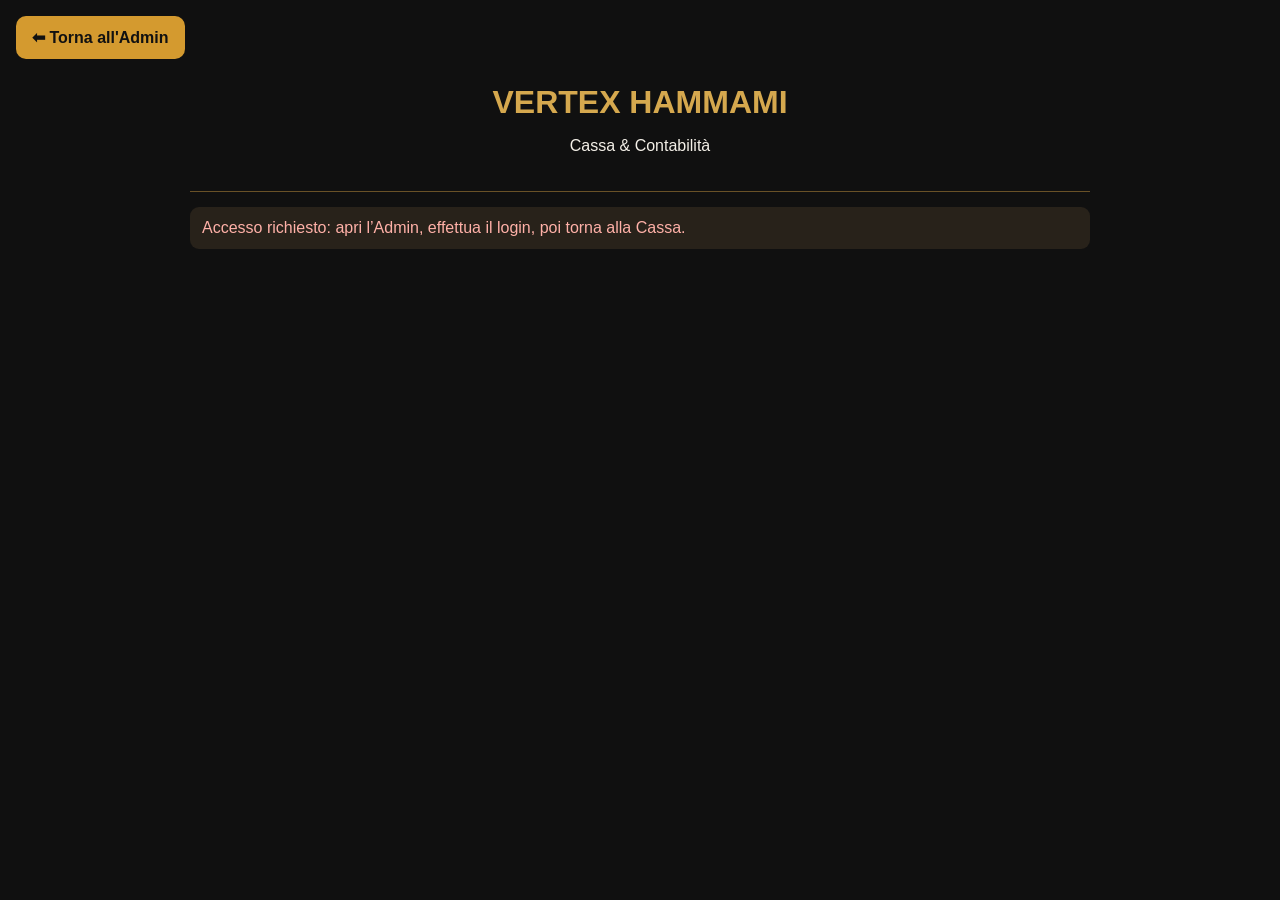
==== commit 272bce5e: "Update print statement from 'Hello' to 'Goodbye'" ====
--- a/cassa.html
+++ b/cassa.html
@@ -1,247 +1,187 @@
-<!doctype html><html lang="it"><head><meta charset="utf-8"><meta name="viewport" content="width=device-width,initial-scale=1,viewport-fit=cover"><meta name="theme-color" content="#080909"><title>VERTEX HAMMAMI | Royal Gold</title><style>
-:root{--gold:#f4bf59;--gold2:#d49a2f;--bg:#050505;--panel:#141414;--border:#34312a;--muted:#aeadab;--good:#42d86b;--bad:#e47868;--radius:20px}*{box-sizing:border-box}html{scroll-behavior:smooth}body{margin:0;background:#030303;color:#f7f7f6;font:16px -apple-system,BlinkMacSystemFont,"Segoe UI",sans-serif}button,input,select,textarea{font:inherit}button{cursor:pointer}button:disabled{opacity:.4;cursor:not-allowed}button:focus-visible,input:focus-visible,select:focus-visible{outline:2px solid var(--gold);outline-offset:2px}.app{max-width:960px;margin:auto;min-height:100vh;background:var(--bg);border-left:2px solid #382b1b;border-right:2px solid #382b1b}.hero{height:290px;position:relative;overflow:hidden;background:linear-gradient(#0006,#080808),url('[data-uri]') center 46%/cover}.hero:after{content:'';position:absolute;inset:0;background:linear-gradient(90deg,#000a,transparent,#000b),linear-gradient(180deg,transparent 15%,#080808 100%)}.logo{position:relative;z-index:1;text-align:center;padding-top:27px;color:var(--gold);text-shadow:0 3px 9px #000}.tools{font-size:61px;line-height:.95}.brand{font:700 clamp(35px,7vw,64px)/.94 Georgia,serif;letter-spacing:4px;margin:12px 0 7px}.subtitle{font:17px Georgia,serif;letter-spacing:6px}.intro{display:flex;align-items:center;gap:17px;position:relative;padding:0 26px;margin-top:-57px;z-index:2}.avatar{width:124px;height:124px;flex:none;object-fit:cover;border-radius:50%;border:4px solid var(--gold);box-shadow:0 0 0 5px #0009}.online{position:absolute;left:133px;bottom:5px;width:24px;height:24px;border:3px solid #0b0b0b;border-radius:50%;background:#20cc45}.owner{min-width:0;flex:1}.owner h2{font-size:27px;margin:0 0 4px}.owner p{color:var(--gold);font-size:17px;margin:0}.today{min-width:177px;text-align:right}.today label{display:block;border:2px solid #bb8b36;border-radius:17px;padding:10px;color:#fff;background:#241b0d;font-size:16px}.today small{display:block;margin-top:9px;color:#fff}.today input{width:100%;accent-color:var(--gold);color:var(--gold);font-size:13px;background:transparent;border:0}.stats{padding:20px 24px 15px;display:grid;grid-template-columns:repeat(4,minmax(0,1fr));gap:13px}.stat{border:1px solid var(--border);background:linear-gradient(145deg,#262522,#0d0e0e);border-radius:18px;padding:13px 5px;text-align:center;min-height:124px}.stat i{display:block;color:var(--gold);font-size:31px;font-style:normal}.stat:nth-child(2) i{color:var(--good)}.stat label{display:block;font-size:14px;min-height:37px;margin:4px 0}.stat strong{font-size:29px;color:var(--gold)}.page{padding:0 24px 28px;min-height:420px}.section-heading{border-top:1px solid #333;padding:18px 0;display:flex;align-items:center;justify-content:space-between;gap:14px}.section-heading h2{margin:0;font-size:26px}.section-heading small{color:var(--muted)}.goldbtn{border:2px solid var(--gold2);color:#fff;border-radius:15px;background:linear-gradient(115deg,#231b0e,#4b3413,#20190d);padding:12px 17px;font-weight:700}.goldbtn:hover{background:#4a351c}.filled{background:linear-gradient(160deg,#ffe59a,#e6a32d);color:#15100b;border:1px solid #edcc73}.secondary{background:#252623;color:#fff;border:1px solid #57554a;border-radius:10px;padding:10px 13px}.danger{color:#ffd1c8;border:1px solid #70413b;background:#2b1918;border-radius:10px;padding:9px 12px}.success{color:#b3ffc2;border:1px solid #237638;background:#15341d;border-radius:10px;padding:9px 12px}.pill{display:inline-block;padding:8px 12px;border-radius:10px;font-size:13px;font-weight:700;border:1px solid}.pending{border-color:#906b20;background:#3b2c11;color:#ffd67b}.confirmed{border-color:#17632b;background:#12351b;color:#9bf5ac}.cancelled,.rejected{border-color:#78403e;background:#371f1c;color:#f1aaa1}.booking{display:grid;grid-template-columns:96px 1fr auto;align-items:center;gap:15px;padding:17px;border:1px solid #41403b;border-radius:18px;background:linear-gradient(125deg,#282725,#090a0a);margin:10px 0;box-shadow:0 4px 12px #0004}.time{border:1.5px solid var(--gold2);border-radius:13px;padding:12px 5px;text-align:center;font-size:23px;font-weight:800}.time small{font-size:12px;color:var(--gold);display:block;margin-top:5px}.bname{font-size:20px;font-weight:750}.bdetails{color:#cfcbc3;font-size:14px;line-height:1.6}.actions{display:flex;gap:7px;flex-wrap:wrap;margin-top:9px}.rightactions{display:flex;flex-direction:column;gap:9px;align-items:flex-end}.muted{color:var(--muted)}.empty{color:var(--muted);padding:35px 20px;text-align:center;border:1px dashed #665333;border-radius:15px}.box{padding:20px;border:1px solid #484237;background:linear-gradient(120deg,#20201e,#0b0b0b);border-radius:18px;margin:12px 0}.box h3{margin:0 0 13px;color:var(--gold)}.fields{display:grid;grid-template-columns:repeat(2,minmax(0,1fr));gap:15px}.fields label{display:flex;flex-direction:column;gap:6px;font-size:14px;color:var(--gold)}.fields input,.fields select,.fields textarea,.selector{border:1px solid #5b5141;border-radius:12px;color:white;padding:12px;width:100%;background:#101110;color-scheme:dark}.fieldwide{grid-column:1/-1}.stack{display:flex;gap:10px;align-items:center;flex-wrap:wrap}.topcontrols{display:flex;gap:9px;align-items:center;flex-wrap:wrap}.topcontrols input,.topcontrols select{background:#111;color:#fff;border:1px solid #65533a;border-radius:9px;padding:10px}.blocked{border:1px solid #735b2b;border-radius:15px;padding:16px;background:#1a1710;margin:10px 0;display:flex;align-items:center;justify-content:space-between;gap:10px}.blocked strong{font-size:17px}.calendar{display:grid;grid-template-columns:repeat(7,1fr);gap:5px}.dayhead{text-align:center;color:var(--muted);font-size:12px;padding:8px 1px}.daycell{min-height:73px;background:#1a1b19;border:1px solid #34342e;border-radius:8px;text-align:left;padding:8px;color:#e9e8e3}.daycell.active{border:2px solid var(--gold);color:var(--gold);background:#2d2517}.daycell small{display:block;color:var(--gold);font-size:11px;margin-top:7px}.nav{position:sticky;bottom:0;z-index:5;background:linear-gradient(#1c1c1b,#080808);border-top:1px solid #58503b;display:grid;grid-template-columns:repeat(6,minmax(0,1fr));gap:2px;padding:8px 8px max(9px,env(safe-area-inset-bottom));box-shadow:0 -9px 24px #0008}.nav button{border:0;background:transparent;color:#ddd;font-size:12px;padding:12px 1px 10px;border-radius:15px}.nav button .ico{display:block;font-size:26px;margin-bottom:5px}.nav button.active{background:linear-gradient(130deg,#65400e,#1c1509);color:var(--gold);border-top:2px solid #f5ce76}.nav button:hover{color:var(--gold)}.setting{display:flex;justify-content:space-between;gap:12px;align-items:center;padding:13px 0;border-bottom:1px solid #34342c}.setting select{min-width:140px;width:auto}.notice{color:#c9bc9d;font-size:12px;margin:10px 0}.badge{font-size:12px;color:#ffdd99;border:1px solid #795d32;padding:4px 7px;border-radius:7px}.toast{position:fixed;bottom:95px;left:50%;transform:translateX(-50%);z-index:20;background:#352a19;border:1px solid var(--gold);border-radius:12px;padding:14px 22px;box-shadow:0 8px 20px #000a;max-width:90%;text-align:center}.hidden{display:none!important}@media(max-width:670px){.hero{height:218px}.logo{padding-top:24px}.tools{font-size:42px}.brand{font-size:38px}.subtitle{font-size:12px;letter-spacing:4px}.intro{padding:0 13px;margin-top:-28px;gap:10px}.avatar{width:78px;height:78px;border-width:3px}.online{left:72px;width:18px;height:18px}.owner h2{font-size:17px}.owner p{font-size:12px}.today{min-width:108px}.today label{font-size:12px;padding:6px}.today small{font-size:10px}.today input{font-size:11px}.stats{padding:16px 10px 12px;gap:5px}.stat{border-radius:11px;padding:10px 3px;min-height:102px}.stat i{font-size:22px}.stat label{font-size:10px;min-height:29px}.stat strong{font-size:23px}.page{padding:0 12px 20px}.section-heading h2{font-size:19px}.goldbtn{font-size:13px;padding:10px}.booking{grid-template-columns:65px 1fr;gap:10px;padding:11px}.time{font-size:18px}.rightactions{grid-column:2;align-items:flex-start}.bname{font-size:17px}.bdetails{font-size:12px}.fields{gap:9px}.blocked{padding:12px}.nav button{font-size:10px}.nav button .ico{font-size:23px}.daycell{min-height:54px;padding:4px;font-size:13px}.daycell small{font-size:9px}}
-
-.hero{background-position:center 39%;filter:none}.hero:after{background:linear-gradient(90deg,#0009,transparent 55%,#0008),linear-gradient(180deg,transparent 8%,#050505 100%)}
-.logo .brand{text-shadow:0 2px 2px #000,0 0 22px #ba873e66}.stat{box-shadow:inset 0 1px 1px #8c78502c,0 5px 11px #0005}.booking{box-shadow:inset 0 1px 0 #ffffff10,0 7px 18px #0008}.goldbtn{box-shadow:inset 0 1px 0 #ffe5a841}.nav button.active{box-shadow:inset 0 2px 0 #ffdc87,0 0 18px #b27d272b}.pill.confirmed{background:linear-gradient(120deg,#0c4319,#06260d);border-color:#0d8c30;color:#e3ffe9}.pill.pending{background:linear-gradient(120deg,#33240c,#1b1508);color:#ffdc91}.owner h2{letter-spacing:-.4px}
-.message-overlay{position:fixed;inset:0;z-index:50;background:#000d;display:flex;align-items:center;justify-content:center;padding:15px}.message-panel{max-width:490px;width:100%;max-height:90vh;overflow:auto;background:#10100e;border:1px solid #c59546;border-radius:21px;box-shadow:0 25px 80px #000;padding:18px}.message-brand{text-align:center;background:linear-gradient(120deg,#1a1209,#080808,#20180b);border:1px solid #5c411e;border-radius:15px;padding:18px;margin:12px 0}.message-brand strong{display:block;font:700 25px Georgia,serif;color:#f5c66e;letter-spacing:2px}.message-brand small{color:#d9ab61;letter-spacing:3px}.message-content{white-space:pre-wrap;line-height:1.6;color:#f7efe1;background:#1a1a18;border:1px solid #444038;padding:15px;border-radius:14px;font-size:14px}.message-actions{display:flex;justify-content:flex-end;flex-wrap:wrap;gap:10px;margin-top:15px}.message-notice{font-size:13px;color:#f1ca7e;margin:8px 0 0}
-.stat-action{color:inherit;cursor:pointer;width:100%;font:inherit;transition:border-color .15s,transform .15s}.stat-action:hover,.stat-action:focus-visible{border-color:var(--gold);transform:translateY(-1px)}.stat-action .stat-label{display:block;font-size:14px;min-height:37px;margin:4px 0}.stat-action.active-filter{border-color:var(--gold);box-shadow:0 0 0 1px var(--gold2)}.page{scroll-margin-top:10px;scroll-padding-bottom:110px}.page>.section-heading,.page>.box,.page #calendarDetail,.page #bookingForm{scroll-margin-top:12px}html{scroll-behavior:auto}body{scroll-padding-bottom:110px}@media(max-width:580px){.stat-action .stat-label{font-size:12px}}
-
-/* Azioni rapide cliente: Cassa e contatto, senza cambiare le prenotazioni */
-.booking-quick-actions{display:grid;grid-template-columns:repeat(2,minmax(0,1fr));gap:6px;margin-top:10px;max-width:420px}
-.booking-quick-actions button{font-size:12px;padding:9px 6px;min-width:0;white-space:normal;border-radius:10px}
-.booking-payment-label{font-size:12px;color:var(--gold);margin-top:5px;font-weight:600}
-.booking-quick-actions button.is-selected{border:1px solid var(--gold);background:#49381c;color:#ffe3a3}
-
-/* Migliorie visive leggere: stessa larghezza e disposizione delle prenotazioni */
-.booking{border-color:#675638;background:linear-gradient(125deg,#292824 0%,#171715 58%,#0e0e0d 100%);box-shadow:0 5px 15px #0005,inset 0 1px 0 #ffffff0b}
-.time{background:linear-gradient(160deg,#30271a,#171613);box-shadow:inset 0 1px 0 #ffffff12,0 2px 7px #0004}
-.booking-time-value{display:block;line-height:1.14;font-variant-numeric:tabular-nums}
-.time small.booking-short-date{font-size:13px;font-weight:800;letter-spacing:.3px;color:#ffe1a0;margin-top:5px}
-</style></head><body><div class="app"><header class="hero"><div class="logo"><div class="tools">⚔</div><div class="brand">VERTEX<br>HAMMAMI</div><div class="subtitle">— BARBER SHOP —</div></div></header><div class="intro"><img class="avatar" src="[data-uri]" alt="Profilo Moez Hammami"><span class="online"></span><div class="owner"><h2>Moez Hammami</h2><p>Barbiere · Titolare</p></div><div class="today"><label>▦ Oggi <input id="globalDate" type="date"></label><small id="dateLabel"></small></div></div><div class="stats"><button type="button" class="stat stat-action" data-stat-filter="today" aria-label="Visualizza gli appuntamenti di oggi"><i>▦</i><span class="stat-label">Appuntamenti oggi</span><strong id="nToday">0</strong></button><button type="button" class="stat stat-action" data-stat-filter="confirmed" aria-label="Visualizza solo le prenotazioni confermate"><i>✓</i><span class="stat-label">Confermati</span><strong id="nConfirmed">0</strong></button><button type="button" class="stat stat-action" data-stat-filter="pending" aria-label="Visualizza solo le prenotazioni in attesa"><i>◷</i><span class="stat-label">In attesa</span><strong id="nPending">0</strong></button><button type="button" class="stat stat-action" data-stat-filter="all" aria-label="Visualizza tutte le prenotazioni"><i>♧</i><span class="stat-label">Clienti totali</span><strong id="nClients">0</strong></button></div><main id="content" class="page"></main><nav class="nav" aria-label="Navigazione principale"><button data-view="home" class="active"><span class="ico">⌂</span>Home</button><button data-view="bookings"><span class="ico">✂</span>Prenotazioni</button><button data-view="calendar"><span class="ico">▦</span>Calendario</button><button data-view="blocks"><span class="ico">◷</span>Blocchi</button><button data-view="settings"><span class="ico">⚙</span>
-Impostazioni</button><a href="/cassa.html" style="flex:1;display:flex;flex-direction:column;align-items:center;justify-content:center;gap:4px;color:#d5a84e;text-decoration:none;font-size:12px;text-align:center"><span style="font-size:21px">💶</span>Cassa</a></nav>
-</div><div id="toast" class="toast hidden" role="status"></div><div id="messageOverlay" class="message-overlay hidden" role="dialog" aria-modal="true" aria-label="Anteprima messaggio"><div class="message-panel"><h2 style="margin:4px 0">Anteprima messaggio</h2><div class="message-brand"><strong>✂ VERTEX HAMMAMI</strong><small>BARBER SHOP</small></div><div id="messageText" class="message-content"></div><p class="message-notice">MODALITÀ DEMO — Il messaggio NON è stato inviato al cliente. L’immagine del marchio è solo un’anteprima; per inviarla servirà un’integrazione autorizzata.</p><div class="message-actions"><button class="secondary" data-act="closemessage">Chiudi</button><button class="goldbtn filled" data-act="copymessage">Copia messaggio</button></div></div></div>
-<style>#vertexLogin{position:fixed;inset:0;z-index:99999;background:#070707;display:grid;place-items:center;padding:22px;color:#f5e0a4}#vertexLogin[hidden]{display:none}#vertexLogin .login-box{width:min(440px,100%);border:1px solid #a78244;background:#161512;border-radius:20px;padding:30px;box-shadow:0 20px 70px #000}#vertexLogin input{display:block;width:100%;padding:14px;background:#111;border:1px solid #79633e;border-radius:9px;color:white;margin:8px 0 17px}#vertexLogin button{width:100%;background:linear-gradient(120deg,#f6d78b,#b9832d);color:#15110b;padding:14px;border:0;border-radius:9px;font-weight:700}#vertexLogin h2{color:#efcd7b;text-align:center}#vertexLogin p{color:#c2b9a0;font-size:14px}</style><div id="vertexLogin"><div class="login-box"><h2>VERTEX HAMMAMI</h2><p style="text-align:center">Accesso amministratore · Royal Gold V4</p><form id="vertexLoginForm"><label>Email<input id="loginEmail" type="email" autocomplete="username" required></label><label>Password<input id="loginPassword" type="password" autocomplete="current-password" required></label><button id="vertexLoginButton">Accedi</button></form><p id="vertexLoginError" role="alert"></p></div></div><script>
+<!DOCTYPE html>
+<html lang="it">
+<head>
+<meta charset="UTF-8">
+<meta name="viewport" content="width=device-width, initial-scale=1">
+<meta name="theme-color" content="#101010">
+<title>VERTEX HAMMAMI | Cassa automatica</title>
+<style>
+:root{color-scheme:dark}*{box-sizing:border-box}
+body{margin:0;padding:16px;background:#101010;color:#f4f0e8;font-family:Arial,sans-serif}
+main{max-width:900px;margin:0 auto}h1,h2{color:#d5a84e}h1{margin:.3em 0}
+header{text-align:center;border-bottom:1px solid #695127;padding:15px 0 20px}
+.back{display:inline-block;background:#d49a2f;color:#111;padding:12px 16px;border-radius:10px;font-weight:bold;text-decoration:none}
+.card{background:#1d1d1d;border:1px solid #554224;border-radius:14px;padding:16px;margin:14px 0}
+.grid{display:grid;grid-template-columns:repeat(2,minmax(0,1fr));gap:10px}
+.value{font-size:28px;color:#edc56d;font-weight:bold;margin-top:8px}
+.status{padding:12px;border-radius:9px;background:#28221a;color:#f2d092;margin:15px 0}
+.hidden{display:none!important}
+label{display:block;margin:12px 0 6px;color:#d8c59c}
+input,select,button{font:inherit;min-height:44px;border-radius:9px;padding:10px 12px}
+input,select{background:#292929;color:#fff;border:1px solid #66512d;width:100%}
+button{border:0;font-weight:bold;cursor:pointer;background:#c99b43;color:#111}
+button:disabled{opacity:.45;cursor:wait}
+.secondary{background:#333;color:#f4d48a}
+.tools{display:flex;gap:10px;align-items:end;flex-wrap:wrap}.tools>div{flex:1 1 200px}.tools button{margin-bottom:0}
+.booking{padding:15px 0;border-top:1px solid #4c4131}
+.booking:first-child{border-top:0}
+.booking-head{display:flex;justify-content:space-between;gap:10px;align-items:flex-start}
+.name{font-size:18px;font-weight:bold;overflow-wrap:anywhere}.meta{margin:7px 0;color:#ddd;font-size:14px}
+.amount{font-size:20px;font-weight:bold;color:#edc56d;white-space:nowrap}
+.pay-options{display:grid;grid-template-columns:repeat(3,minmax(0,1fr));gap:7px;margin-top:12px}
+.pay-options button{font-size:13px;padding:12px 5px;line-height:1.3;border:1px solid #776239}
+.pay-options button.selected{outline:2px solid #edc56d;background:#f1d38a;color:#111}
+.pay-options button:not(.selected){background:#272727;color:#f4d48a}
+.pill{display:inline-block;font-size:12px;border-radius:50px;background:#40351c;color:#f0ce80;padding:5px 9px;margin-top:6px}
+.note{font-size:13px;color:#c9c0aa;line-height:1.5}.empty{color:#c9c0aa;padding:20px 0;text-align:center}
+@media(max-width:440px){.value{font-size:22px}.card{padding:12px}.pay-options button{font-size:12px}.name{font-size:16px}}
+</style>
+</head>
+<body>
+<a class="back" href="/index.html">⬅ Torna all'Admin</a>
+<main>
+<header><h1>VERTEX HAMMAMI</h1><p>Cassa &amp; Contabilità</p></header>
+<div id="status" class="status" role="status" aria-live="polite">Verifica accesso amministratore…</div>
+<div id="content" class="hidden">
+<div class="grid">
+ <div class="card">Incassato oggi<div class="value" id="today">0,00 €</div></div>
+ <div class="card">Contanti oggi<div class="value" id="cash">0,00 €</div></div>
+ <div class="card">Carta oggi<div class="value" id="card">0,00 €</div></div>
+ <div class="card">Da incassare<div class="value" id="debt">0,00 €</div></div>
+</div>
+<section class="card">
+ <h2>Riepilogo del mese</h2>
+ <div class="grid">
+  <div>Incassato nel mese<div class="value" id="monthTotal">0,00 €</div></div>
+  <div>Da incassare nel mese<div class="value" id="monthUnpaid">0,00 €</div></div>
+ </div>
+</section>
+<section class="card">
+ <h2>Pagamenti delle prenotazioni</h2>
+ <p class="note">Le prenotazioni confermate sono caricate automaticamente. Il prezzo proviene dalla prenotazione. Nessun cliente va inserito manualmente. Gli importi non pagati si conteggiano come da incassare solo dopo l'orario della prenotazione.</p>
+ <div class="tools">
+  <div><label for="month">Visualizza mese</label><input type="month" id="month"></div>
+  <div><label for="filter">Stato del pagamento</label><select id="filter"><option value="all">Tutti</option><option value="unpaid">Non pagato</option><option value="cash">Pagato contanti</option><option value="card">Pagato carta</option></select></div>
+  <button id="reload" type="button" class="secondary">Aggiorna</button>
+ </div>
+ <div id="entries"></div>
+ <button id="export" type="button" class="secondary">Esporta CSV</button>
+</section>
+<p class="note">Gli incassi giornalieri e mensili seguono la data di registrazione del pagamento; i non pagati seguono la data della prenotazione. Gli incassi visualizzati riflettono lo stato attuale e non costituiscono uno storico contabile immutabile. Le registrazioni manuali della vecchia Cassa non vengono conteggiate qui, per evitare duplicazioni. Le prenotazioni annullate non vengono incluse.</p>
+</div>
+</main>
+<script>
 'use strict';
-const todayISO=()=>new Date().toLocaleDateString('en-CA');
-const datePlus=(iso,days)=>{const x=new Date(iso+'T12:00:00');x.setDate(x.getDate()+days);return x.toLocaleDateString('en-CA')};
-const D=todayISO();
-let state={barbers:[],bookings:[],blocks:[],reminders:true};let view=new URLSearchParams(window.location.search).get('view')==='bookings'?'bookings':'home',currentDate=D,calendarMonth=D.slice(0,7),editing=null,bookingStatusFilter=new URLSearchParams(window.location.search).get('status')==='pending'?'pending':'all';
-const $=s=>document.querySelector(s),escapeHTML=s=>String(s??'').replace(/[&<>"']/g,c=>({'&':'&amp;','<':'&lt;','>':'&gt;','"':'&quot;',"'":'&#39;'}[c]));
-const services=[['Taglio capelli',15,20],['Capelli e shampoo',17,20],['Capelli e barba',20,20],['Capelli e barba e shampoo',22,25],['Barba con la lametta',6,10],['Barba con la macchinetta',5,10],['Offerta speciale',35,45],['Sopracciglia con filo',5,10]];
-function save(){}function toast(t){const e=$('#toast');e.textContent=t;e.classList.remove('hidden');setTimeout(()=>e.classList.add('hidden'),2400)}
-function localDate(d){return new Date(d+'T12:00:00').toLocaleDateString('it-IT',{weekday:'long',day:'numeric',month:'long',year:'numeric'})}function shortBookingDate(d){const m=/^(\d{4})-(\d{2})-(\d{2})$/.exec(String(d||''));return m?m[3]+'/'+m[2]:'';}function endTime(t,d){let [h,m]=t.split(':').map(Number);return String(Math.floor((h*60+m+d)/60)%24).padStart(2,'0')+':'+String((h*60+m+d)%60).padStart(2,'0')}function minutes(t){let [h,m]=t.split(':').map(Number);return h*60+m}
-function barberName(id){return state.barbers.find(x=>String(x.id)===String(id))?.name||'Barbiere'}
-function occupied(date,start,duration,barber,ignore){const a=minutes(start),z=a+Number(duration);if(state.blocks.some(x=>x.date===date&&String(x.barber)===String(barber)&&a<minutes(x.end)&&z>minutes(x.start)))return true;return state.bookings.some(x=>x.id!==ignore&&x.date===date&&String(x.barber)===String(barber)&&!['cancelled','rejected'].includes(x.status)&&a<minutes(x.start)+Number(x.duration)&&z>minutes(x.start))}
-function blockedOverlap(date,start,end,barber){const a=minutes(start),z=minutes(end);return state.blocks.some(x=>x.date===date&&String(x.barber)===String(barber)&&a<minutes(x.end)&&z>minutes(x.start))||state.bookings.some(x=>x.date===date&&String(x.barber)===String(barber)&&!['cancelled','rejected'].includes(x.status)&&a<minutes(x.start)+Number(x.duration)&&z>minutes(x.start))}
-function stats(){const active=state.bookings.filter(x=>!['cancelled','rejected'].includes(x.status));$('#nToday').textContent=active.filter(x=>x.date===currentDate).length;$('#nConfirmed').textContent=active.filter(x=>x.status==='confirmed').length;$('#nPending').textContent=active.filter(x=>x.status==='pending').length;$('#nClients').textContent=new Set(active.map(x=>x.phone)).size;$('#dateLabel').textContent=localDate(currentDate);document.querySelectorAll('[data-stat-filter]').forEach(b=>b.classList.toggle('active-filter',view==='bookings'&&bookingStatusFilter===b.dataset.statFilter))}
-const BOOKING_URL='https://www.vertexhammami.it/#prenota';
-const MAPS_URL='https://www.google.com/maps/search/?api=1&query=VERTEX%20HAMMAMI&query_place_id=ChIJ4606CpIJeUcRbBb5pm9VDqM';
-let lastMessage='';
-let pendingScrollMode=null;
-function messageFor(kind,x,previous){
- const when=`${localDate(x.date)} alle ${x.start}`;
- if(kind==='confirm')return [
-  `Ciao ${x.name},`,
-  '',
-  'la tua prenotazione da VERTEX HAMMAMI è confermata.',
-  '',
-  `Data: ${when}`,
-  `Servizio: ${x.service}`,
-  `Barbiere: ${barberName(x.barber)}`,
-  '',
-  'Indirizzo: Via Terraglio 111, Frescada, Preganziol (TV)',
-  'Google Maps:',
-  MAPS_URL,
-  '',
-  'Ti aspettiamo!',
-  'VERTEX HAMMAMI'
- ].join('\n');
- if(kind==='reject')return [
-  `Ciao ${x.name},`,
-  '',
-  "ci dispiace, l'orario che hai richiesto non è disponibile.",
-  'Puoi scegliere un altro orario qui:',
-  BOOKING_URL,
-  '',
-  'Grazie, VERTEX HAMMAMI.'
- ].join('\n');
- if(kind==='modify')return [
-  `Ciao ${x.name},`,
-  '',
-  'la tua prenotazione da VERTEX HAMMAMI è stata modificata.',
-  '',
-  ...(previous ? [`Orario precedente: ${localDate(previous.date)} alle ${previous.start}`, ''] : []),
-  `Nuovo appuntamento: ${when}`,
-  `Servizio: ${x.service}`,
-  `Barbiere: ${barberName(x.barber)}`,
-  '',
-  'Per nuove richieste o cambi orario:',
-  BOOKING_URL,
-  '',
-  'Grazie, VERTEX HAMMAMI.'
- ].join('\n');
- return '';
+const FUNCTION_URL='https://xdyrujptrggyhltljmlm.supabase.co/functions/v1/vertex-cassa';
+const SESSION_KEY='vertex_royal_gold_auth_v1';
+const el=id=>document.getElementById(id);
+const euro=n=>Number(n||0).toLocaleString('it-IT',{style:'currency',currency:'EUR'});
+const localDay=iso=>new Intl.DateTimeFormat('en-CA',{timeZone:'Europe/Rome',year:'numeric',month:'2-digit',day:'2-digit'}).format(new Date(iso));
+const localDate=()=>localDay(new Date().toISOString());
+const localTime=iso=>new Intl.DateTimeFormat('it-IT',{timeZone:'Europe/Rome',hour:'2-digit',minute:'2-digit'}).format(new Date(iso));
+let rows=[],busy=false;
+function status(message,error=false){el('status').textContent=message;el('status').style.color=error?'#ffb1a8':'#f2d092'}
+function getToken(){
+ let session;try{session=JSON.parse(localStorage.getItem(SESSION_KEY)||'null')}catch{return null}
+ if(!session||typeof session!=='object')return null;
+ const token=session.access_token||session.accessToken||session.session?.access_token||session.session?.accessToken;
+ const exp=session.expires_at||session.expiresAt||session.session?.expires_at||session.session?.expiresAt;
+ if(typeof token!=='string'||!token)return null;
+ if(exp&&Number(exp)*(Number(exp)>1e12?1:1000)<=Date.now())return null;
+ return token;
 }
-function showMessage(kind,x,previous){lastMessage=messageFor(kind,x,previous);if(!lastMessage)return;document.querySelector('#messageText').textContent=lastMessage;document.querySelector('#messageOverlay').classList.remove('hidden')}
-function label(s){return ({confirmed:'Confermato',pending:'In attesa',rejected:'Rifiutato',cancelled:'Annullato'})[s]||s}
-function paymentLabel(x){
- if(!paymentsReady)return 'Pagamento: verifica in corso';
- return ({cash:'Pagato contanti',card:'Pagato carta',unpaid:'Non pagato'})[paymentState.get(String(x.id))||'unpaid']||'Non pagato';
+async function api(action,fields={}){
+ const token=getToken();if(!token)throw new Error('Sessione scaduta. Torna all’Admin ed effettua il login.');
+ const response=await fetch(FUNCTION_URL,{method:'POST',headers:{'Content-Type':'application/json',Authorization:'Bearer '+token},body:JSON.stringify({action,...fields}),cache:'no-store',signal:AbortSignal.timeout(15000)});
+ let body={};try{body=await response.json()}catch{}
+ if(!response.ok||body.error||body.ok===false){
+  if(response.status===401||response.status===403)throw new Error('Accesso riservato. Accedi nuovamente dall’Admin.');
+  throw new Error(body.error||'Errore del server ('+response.status+').');
+ }
+ return body;
 }
-// Nascondi prenotazioni annullate solo dalla vista corrente del browser.
-// Il record rimane in Supabase e resta recuperabile dal filtro "Annullati".
-const HIDDEN_CANCELLED_KEY='vertex_admin_hidden_cancelled_v1';
-let hiddenCancelled=new Set();
-try { hiddenCancelled=new Set(JSON.parse(localStorage.getItem(HIDDEN_CANCELLED_KEY)||'[]').map(String)); } catch (_) {}
-function isHiddenCancelled(x){return x.status==='cancelled'&&hiddenCancelled.has(String(x.id));}
-function visibleBookings(items,includeHidden=false){return items.filter(x=>includeHidden||!isHiddenCancelled(x));}
-function bookingCard(x){
- const active=!['cancelled','rejected'].includes(x.status);
- const confirmed=x.status==='confirmed';
- const paid=paymentState.get(String(x.id))||'unpaid';
- return `<article class="booking"><div class="time"><span class="booking-time-value">${escapeHTML(x.start)}</span><small class="booking-short-date">${escapeHTML(shortBookingDate(x.date))}</small><small>${x.duration} min</small></div><div><div class="bname">${escapeHTML(x.name)}</div><div class="bdetails">☎ ${escapeHTML(x.phone)}<br>✂ ${escapeHTML(x.service)}<br><small>${escapeHTML(barberName(x.barber))}</small></div><div class="actions"><button class="secondary" data-act="edit" data-id="${x.id}">Modifica</button>${active?`<button class="danger" data-act="cancel" data-id="${x.id}">Annulla</button>`:''}${x.status==='cancelled'?`<button type="button" class="secondary" data-act="hide-cancelled" data-id="${x.id}">${hiddenCancelled.has(String(x.id))?'Mostra':'Nascondi'}</button>`:''}</div>${active?`<div class="booking-quick-actions">${confirmed?`<button type="button" class="secondary ${paid==='cash'?'is-selected':''}" data-act="pay-cash" data-id="${x.id}">💶 Pagato contanti</button><button type="button" class="secondary ${paid==='card'?'is-selected':''}" data-act="pay-card" data-id="${x.id}">💳 Pagato carta</button>`:''}<button type="button" class="secondary" data-act="call-client" data-id="${x.id}">☎ Chiama cliente</button><button type="button" class="secondary" data-act="message-client" data-id="${x.id}">WhatsApp · Manda messaggio</button></div>${confirmed?`<div class="booking-payment-label">${escapeHTML(paymentLabel(x))} · ${Number(x.price||0).toLocaleString('it-IT',{style:'currency',currency:'EUR'})}</div>`:''}`:''}</div><div class="rightactions"><span class="pill ${escapeHTML(x.status)}">${label(x.status)}</span>${x.status==='pending'?`<button class="goldbtn filled" data-act="confirm" data-id="${x.id}">✓ Conferma</button><button class="danger" data-act="reject" data-id="${x.id}">Rifiuta</button>`:''}</div></article>`;
+function normal(row){
+ return {id:String(row.booking_id??''),name:String(row.cliente??''),service:String(row.servizio??''),amount:Number(row.importo??0),at:String(row.starts_at??''),payment:String(row.pagamento??'unpaid'),paidAt:row.payment_updated_at?String(row.payment_updated_at):null};
 }
-function listBookings(dateOnly=false){let items=state.bookings.filter(x=>!dateOnly||x.date===currentDate);const st=bookingStatusFilter;if(st==='today')items=items.filter(x=>x.date===currentDate&&!['cancelled','rejected'].includes(x.status));else if(st!=='all')items=items.filter(x=>x.status===st);items=visibleBookings(items,st==='cancelled');items.sort((a,b)=>a.date.localeCompare(b.date)||a.start.localeCompare(b.start));return items.map(x=>bookingCard(x)).join('')||'<div class="empty">Nessuna prenotazione da visualizzare.</div>'}
-function home(){const items=visibleBookings(state.bookings.filter(x=>x.date===currentDate)).sort((a,b)=>a.start.localeCompare(b.start));return `<div class="section-heading"><h2>▦ Appuntamenti di oggi</h2><button class="goldbtn" data-act="new">＋ Nuova prenotazione</button></div>${items.map(bookingCard).join('')||'<div class="empty">Nessun appuntamento per oggi.</div>'}<p class="notice">Dati sincronizzati con VERTEX HAMMAMI.</p>`}
-function bookings(){return `<div class="section-heading"><h2>Prenotazioni</h2><button class="goldbtn" data-act="new">＋ Nuova prenotazione</button></div><div class="topcontrols"><label>Stato <select id="statusFilter"><option value="all" ${bookingStatusFilter==='all'?'selected':''}>Tutti</option><option value="today" ${bookingStatusFilter==='today'?'selected':''}>Oggi (${escapeHTML(localDate(currentDate))})</option><option value="pending" ${bookingStatusFilter==='pending'?'selected':''}>In attesa</option><option value="confirmed" ${bookingStatusFilter==='confirmed'?'selected':''}>Confermati</option><option value="cancelled" ${bookingStatusFilter==='cancelled'?'selected':''}>Annullati</option><option value="rejected" ${bookingStatusFilter==='rejected'?'selected':''}>Rifiutati</option></select></label></div><div id="bookingList">${listBookings()}</div><p class="notice">Le fasce bloccate sono visibili esclusivamente nella pagina Blocchi.</p>`}
-function blocks(){return `<div class="section-heading"><h2>Blocchi orari</h2></div><div class="box"><h3>Blocca un orario</h3><form id="blockForm" class="fields"><label>Data<input type="date" name="date" value="${currentDate}" required></label><label>Barbiere<select name="barber">${state.barbers.filter(x=>x.active).map(x=>`<option value="${x.id}">${escapeHTML(x.name)}</option>`).join('')}</select></label><label>Dalle<input type="time" name="start" value="13:00" required></label><label>Alle<input type="time" name="end" value="13:30" required></label><label class="fieldwide">Motivo<input name="reason" maxlength="100" value="Pausa" required></label><button class="goldbtn filled fieldwide">Blocca fascia</button></form><p class="notice">I blocchi impediscono nuove prenotazioni nello stesso orario.</p></div><div class="box"><h3>Orari bloccati</h3><div id="blockList">${renderBlocks()}</div></div>`}
-function renderBlocks(){return [...state.blocks].sort((a,b)=>a.date.localeCompare(b.date)||a.start.localeCompare(b.start)).map(x=>`<article class="blocked"><div><strong>${escapeHTML(localDate(x.date))}</strong><div style="color:var(--gold);margin-top:4px">${escapeHTML(x.start)} – ${escapeHTML(x.end)}</div><small>${escapeHTML(x.reason)} · ${escapeHTML(barberName(x.barber))}</small></div><button class="secondary" data-act="unblock" data-id="${x.id}">Sblocca</button></article>`).join('')||'<div class="empty">Nessun orario bloccato.</div>'}
-function calendar(){const [yr,mon]=calendarMonth.split('-').map(Number),first=new Date(yr,mon-1,1),days=new Date(yr,mon,0).getDate(),offset=(first.getDay()+6)%7;let cells=['Lun','Mar','Mer','Gio','Ven','Sab','Dom'].map(x=>`<div class="dayhead">${x}</div>`).join('');for(let i=0;i<offset;i++)cells+='<div></div>';for(let d=1;d<=days;d++){const iso=calendarMonth+'-'+String(d).padStart(2,'0'),count=state.bookings.filter(x=>x.date===iso&&!['cancelled','rejected'].includes(x.status)).length;cells+=`<button class="daycell ${iso===currentDate?'active':''}" data-act="day" data-date="${iso}">${d}${count?`<small>${count} appunt.</small>`:''}</button>`}return `<div class="section-heading"><h2>Calendario</h2><div class="stack"><button class="secondary" data-act="prevmonth">‹</button><strong>${first.toLocaleDateString('it-IT',{month:'long',year:'numeric'})}</strong><button class="secondary" data-act="nextmonth">›</button></div></div><div class="box"><div class="calendar">${cells}</div></div><div class="section-heading" id="calendarDetail"><h2>${escapeHTML(localDate(currentDate))}</h2></div>${visibleBookings(state.bookings.filter(x=>x.date===currentDate)).sort((a,b)=>a.start.localeCompare(b.start)).map(bookingCard).join('')||'<div class="empty">Nessun appuntamento in questa data.</div>'}`}
-function settings(){return `<div class="section-heading"><h2>Impostazioni</h2></div><div class="box"><h3>Lingua</h3><div class="setting"><span>Lingua dell'applicazione</span><select id="language" class="selector"><option value="it" selected>Italiano</option><option value="en" disabled>English (prossimamente)</option><option value="fr" disabled>Français (prossimamente)</option><option value="ar" disabled>Arabo (prossimamente)</option></select></div><p class="notice">L'interfaccia è disponibile in italiano. Altre lingue saranno aggiunte dopo la revisione delle traduzioni.</p></div><div class="box"><h3>Gestione barbieri</h3><div id="barberList">${renderBarbers()}</div><form id="barberForm" class="fields"><label class="fieldwide">Nome del nuovo barbiere<input name="name" maxlength="60" required placeholder="Nome e cognome"></label><button class="goldbtn filled fieldwide">＋ Aggiungi barbiere</button></form></div><div class="box"><h3>Messaggi ai clienti</h3><div class="setting"><span>Conferma</span><span class="badge">Messaggio di conferma</span></div><div class="setting"><span>Rifiuta</span><span class="badge">Scuse e link prenotazione</span></div><div class="setting"><span>Modifica</span><span class="badge">Nuova data e ora</span></div><div class="setting"><span>Annulla</span><span class="badge">Nessun messaggio (test)</span></div><p class="notice">WhatsApp: il messaggio viene preparato e devi premere Invia per consegnarlo al cliente.</p></div><div class="box"><h3>Altre impostazioni</h3><div class="setting"><span>Notifiche promemoria</span><input id="reminders" type="checkbox" ${state.reminders?'checked':''}></div><div class="setting"><span>Modalità demo</span><span class="badge">DISATTIVA</span></div><p class="notice">Connessione protetta a Supabase. Nessun dato demo.</p><button class="secondary" data-act="refresh">Aggiorna dati</button><button class="secondary" data-act="push-test">Prova notifiche</button><button class="danger" data-act="logout">Esci</button></div>`}
-function renderBarbers(){return state.barbers.map(x=>`<div class="setting"><div><strong>${escapeHTML(x.name)}</strong> <span class="badge">${x.active?'Attivo':'Disattivato'}</span>${x.id===1?'<div class="muted" style="font-size:12px">Titolare</div>':''}</div><div class="stack"><button class="secondary" data-act="togglebarber" data-id="${x.id}">${x.active?'Disattiva':'Attiva'}</button>${x.id!==1?`<button class="danger" data-act="removebarber" data-id="${x.id}">Elimina</button>`:''}</div></div>`).join('')}
-function formBooking(existing){const x=existing||{date:currentDate,start:'09:00',name:'',phone:'',service:'Taglio capelli',duration:20,barber:1};return `<div class="section-heading"><h2>${existing?'Modifica prenotazione':'Nuova prenotazione'}</h2><button class="secondary" data-act="back">← Indietro</button></div><div class="box"><form id="bookingForm" class="fields"><label>Data<input name="date" type="date" value="${x.date}" required></label><label>Ora<input name="start" type="time" value="${x.start}" required></label><label>Servizio<select id="serviceSelect" name="service">${services.map(([n])=>`<option ${x.service===n?'selected':''}>${escapeHTML(n)}</option>`).join('')}${!services.some(s=>s[0]===x.service)?`<option selected>${escapeHTML(x.service)}</option>`:''}</select></label><label>Durata (min)<input type="number" name="duration" min="5" max="240" value="${x.duration}" required></label><label>Barbiere<select name="barber">${state.barbers.filter(b=>b.active||b.id===x.barber).map(b=>`<option value="${b.id}" ${String(x.barber)===String(b.id)?'selected':''}>${escapeHTML(b.name)}</option>`).join('')}</select></label>${existing?`<label>Stato<select name="status"><option value="pending" ${x.status==='pending'?'selected':''}>In attesa</option><option value="confirmed" ${x.status==='confirmed'?'selected':''}>Confermato</option></select></label>`:`<div class="fieldwide notice">Stato: <strong>Confermato automaticamente</strong>. Dopo il salvataggio si apre WhatsApp con il messaggio pronto da inviare.</div>`}<label class="fieldwide">Nome cliente<input name="name" required maxlength="90" value="${escapeHTML(x.name)}"></label><label class="fieldwide">Telefono<input name="phone" required maxlength="30" value="${escapeHTML(x.phone)}"></label><button class="goldbtn filled fieldwide">${existing?'Salva modifiche':'Aggiungi prenotazione'}</button></form><p class="notice">Il sistema verifica i conflitti con gli appuntamenti e le fasce bloccate.</p></div>`}
-function moveToContent(target='content'){
- const el=target==='calendarDetail'?$('#calendarDetail'):target==='bookingForm'?$('#bookingForm'):$('#content');
- if(!el)return;
- const top=Math.max(0,window.scrollY+el.getBoundingClientRect().top-12);
- window.scrollTo({top,behavior:'instant'});
+function displayRows(){
+ const month=el('month').value,filter=el('filter').value;
+ const filtered=rows.filter(r=>r.at&&localDay(r.at).startsWith(month)&&(filter==='all'||r.payment===filter));
+ const area=el('entries');area.replaceChildren();
+ if(!filtered.length){const empty=document.createElement('p');empty.className='empty';empty.textContent='Nessuna prenotazione per questo filtro';area.append(empty);return}
+ filtered.forEach(r=>{
+  const wrap=document.createElement('div');wrap.className='booking';
+  const head=document.createElement('div');head.className='booking-head';
+  const left=document.createElement('div');
+  const name=document.createElement('div');name.className='name';name.textContent=r.name||'Cliente senza nome';
+  const description=document.createElement('div');description.className='meta';description.textContent=localDay(r.at)+' · '+localTime(r.at)+' · '+r.service;
+  const badge=document.createElement('span');badge.className='pill';badge.textContent=({unpaid:'Non pagato',cash:'Pagato contanti',card:'Pagato carta'})[r.payment]||'Non pagato';
+  left.append(name,description,badge);if(r.paidAt&&(r.payment==='cash'||r.payment==='card')){const paidInfo=document.createElement('div');paidInfo.className='meta';paidInfo.textContent='Registrato il '+localDay(r.paidAt)+' alle '+localTime(r.paidAt);left.append(paidInfo)}
+  const amount=document.createElement('span');amount.className='amount';amount.textContent=euro(r.amount);head.append(left,amount);wrap.append(head);
+  const controls=document.createElement('div');controls.className='pay-options';
+  for(const [value,label] of [['cash','💶 Pagato contanti'],['card','💳 Pagato carta'],['unpaid','🕒 Non pagato']]){
+   const button=document.createElement('button');button.type='button';button.textContent=label;
+   if(r.payment===value){button.classList.add('selected');button.setAttribute('aria-pressed','true')}
+   else button.setAttribute('aria-pressed','false');
+   button.disabled=busy;
+   button.onclick=async()=>{
+    if(busy||r.payment===value)return;
+    const next=({cash:'Pagato contanti',card:'Pagato carta',unpaid:'Non pagato'})[value];
+    if(!confirm('Impostare «'+next+'» per '+r.name+' ('+euro(r.amount)+')?'))return;
+    try{busy=true;status('Salvataggio pagamento in Supabase…');displayRows();await api('set_booking_payment',{booking_id:r.id,payment_status:value});await reload()}
+    catch(error){status(error.message,true);alert('Pagamento non aggiornato: '+error.message)}
+    finally{busy=false;displayRows()}
+   };
+   controls.append(button);
+  }
+  wrap.append(controls);area.append(wrap);
+ });
 }
-function render(mode){
- const scrollMode=mode||pendingScrollMode||'preserve';pendingScrollMode=null;
- const oldTop=window.scrollY;
- stats();
- const entry=editing==='new'||typeof editing==='string'
-   ? formBooking(typeof editing==='string'?state.bookings.find(x=>String(x.id)===editing):null)
-   : ({home,bookings,calendar,blocks,settings}[view])();
- $('#content').innerHTML=entry;
- document.querySelectorAll('.nav button').forEach(x=>x.classList.toggle('active',x.dataset.view===view));
- if(scrollMode==='preserve'){
-   requestAnimationFrame(()=>window.scrollTo({top:oldTop,behavior:'instant'}));
- }else{
-   const target=scrollMode==='new'?'bookingForm':scrollMode==='calendar-day'?'calendarDetail':'content';
-   requestAnimationFrame(()=>moveToContent(target));
- }
+function totals(){
+ const now=localDate(),month=el('month').value;
+ // Gli incassi seguono la data di registrazione del pagamento, NON la data dell'appuntamento.
+ // Le prenotazioni ancora da pagare seguono invece la data dell'appuntamento.
+ const paid=rows.filter(r=>(r.payment==='cash'||r.payment==='card')&&r.paidAt&&!Number.isNaN(Date.parse(r.paidAt)));
+ const today=paid.filter(r=>localDay(r.paidAt)===now);
+ const sum=(items,p)=>items.filter(r=>r.payment===p).reduce((acc,r)=>acc+r.amount,0);
+ el('cash').textContent=euro(sum(today,'cash'));
+ el('card').textContent=euro(sum(today,'card'));
+ el('today').textContent=euro(sum(today,'cash')+sum(today,'card'));
+ el('debt').textContent=euro(sum(rows.filter(r=>r.at&&new Date(r.at).getTime()<=Date.now()),'unpaid'));
+ const monthlyPaid=paid.filter(r=>localDay(r.paidAt).startsWith(month));
+ el('monthTotal').textContent=euro(sum(monthlyPaid,'cash')+sum(monthlyPaid,'card'));
+ const monthlyBookings=rows.filter(r=>r.at&&localDay(r.at).startsWith(month));
+ el('monthUnpaid').textContent=euro(sum(monthlyBookings.filter(r=>new Date(r.at).getTime()<=Date.now()),'unpaid'));
 }
-
-
-const SB_URL='https://xdyrujptrggyhltljmlm.supabase.co', SB_KEY='sb_publishable_PJLP34HkqWKZbwhsN65KKA_12wdK7V8', SESSION_KEY='vertex_royal_gold_auth_v1';
-let session=null, locked=false;
-const paymentState=new Map();let paymentsReady=false;
-const romeDayFmt=new Intl.DateTimeFormat('en-CA',{timeZone:'Europe/Rome',year:'numeric',month:'2-digit',day:'2-digit'});
-const romeClockFmt=new Intl.DateTimeFormat('en-GB',{timeZone:'Europe/Rome',year:'numeric',month:'2-digit',day:'2-digit',hour:'2-digit',minute:'2-digit',hourCycle:'h23'});
-function romeParts(v){const r={};for(const p of romeClockFmt.formatToParts(new Date(v))){if(p.type!=='literal')r[p.type]=p.value;}return {day:`${r.year}-${r.month}-${r.day}`,time:`${r.hour}:${r.minute}`};}
-function romeToISO(day,time){if(!/^\d{4}-\d\d-\d\d$/.test(day)||!/^([01]\d|2[0-3]):[0-5]\d$/.test(time))throw Error('Data oppure ora non valida');const [y,m,d]=day.split('-').map(Number),[h,n]=time.split(':').map(Number),wall=Date.UTC(y,m-1,d,h,n);for(const shift of [3600000,7200000]){const instant=wall-shift;const z=romeParts(instant);if(z.day===day&&z.time===time)return new Date(instant).toISOString();}throw Error('Ora non valida per il cambio orario');}
-function fromDatabase(row){const t=romeParts(row.starts_at),end=row.ends_at?new Date(row.ends_at):new Date(new Date(row.starts_at).getTime()+900000);return {id:String(row.id),date:t.day,start:t.time,duration:Math.max(5,Math.round((end-new Date(row.starts_at))/60000)||15),name:row.customer_name||'',phone:row.customer_phone||'',service:row.service_name||'',barber:row.barber_id||1,status:row.status||'pending',price:row.price??0,record:row};}
-function isBlock(row){return row.status==='blocked'||String(row.customer_name||'').trim().toUpperCase()==='BLOCCATO'||/^pausa(?:\b|\s|·)/i.test(row.service_name||'');}
-function refreshUi(rows,barberRows){state.bookings=[];state.blocks=[];for(const row of rows){if(!row.starts_at||!row.id)continue;const x=fromDatabase(row);if(isBlock(row)){if(!['cancelled','canceled','unblocked','rejected'].includes(String(row.status||'').toLowerCase()))state.blocks.push({id:x.id,date:x.date,start:x.start,end:romeParts(row.ends_at).time,reason:row.service_name||'Pausa',barber:x.barber});}else{state.bookings.push(x);}}if(barberRows)state.barbers=barberRows.map(b=>({id:b.id,name:b.name,active:!!b.is_active}));render();}
-function saveSession(s){session={access_token:s.access_token,refresh_token:s.refresh_token,expires_at:Date.now()+Math.max(0,Number(s.expires_in||3600))*1000};localStorage.setItem(SESSION_KEY,JSON.stringify(session));}
-function clearSession(){session=null;localStorage.removeItem(SESSION_KEY);}
-async function refreshToken(force=false){if(!session)throw Error('Accedi prima di continuare');if(!force&&session.expires_at>Date.now()+90000)return;const r=await fetch(SB_URL+'/auth/v1/token?grant_type=refresh_token',{method:'POST',headers:{'Content-Type':'application/json',apikey:SB_KEY},body:JSON.stringify({refresh_token:session.refresh_token})});const x=await r.json();if(!r.ok){clearSession();throw Error('Sessione scaduta, effettua di nuovo l’accesso');}saveSession(x);}
-async function api(path,body,auth=true){if(auth)await refreshToken();async function send(){return fetch(SB_URL+path,{method:'POST',headers:{'Content-Type':'application/json',apikey:SB_KEY,...(auth?{Authorization:'Bearer '+session.access_token}:{})},body:JSON.stringify(body)});}let r=await send();if(auth&&r.status===401){await refreshToken(true);r=await send();}let x=await r.json().catch(()=>({}));if(!r.ok||x.error)throw Error(x.error_description||x.message||x.error||'Errore HTTP '+r.status);return x;}
-function showLogin(show){document.querySelector('#vertexLogin').hidden=!show;document.querySelector('.app').style.visibility=show?'hidden':'visible';if(show)document.querySelector('#loginPassword').value='';}
-async function loadBookingPayments(){
+async function reload(){
+ status('Caricamento prenotazioni da Supabase…');
+ const result=await api('list_booking_payments');
+ if(!Array.isArray(result.prenotazioni))throw new Error('Elenco prenotazioni non valido.');
+ rows=result.prenotazioni.map(normal).filter(r=>r.id&&r.at);
+ el('content').classList.remove('hidden');totals();displayRows();status('Prenotazioni e pagamenti sincronizzati con Supabase.');
+}
+el('month').value=localDate().slice(0,7);
+el('month').onchange=()=>{totals();displayRows()};el('filter').onchange=displayRows;
+// Aggiornamento esplicito con indicazione visibile di caricamento/esito.
+el('reload').addEventListener('click',async()=>{
+ const btn=el('reload');if(btn.disabled)return;
+ btn.disabled=true;btn.textContent='Aggiornamento…';
  try{
-  const result=await api('/functions/v1/vertex-cassa',{action:'list_booking_payments'});
-  if(!Array.isArray(result.prenotazioni))throw Error('Risposta pagamenti non valida');
-  paymentState.clear();
-  for(const r of result.prenotazioni)paymentState.set(String(r.booking_id),r.pagamento||'unpaid');
-  paymentsReady=true;
-  if(!editing&&(view==='home'||view==='bookings'))render('preserve');
- }catch(err){paymentsReady=false;console.warn('Impossibile aggiornare la Cassa:',err);toast('Pagamenti non aggiornati: '+err.message);}
-}
-async function loadReal(){if(locked)return;locked=true;try{const [data,barberData]=await Promise.all([api('/functions/v1/admin-bookings',{action:'list'}),api('/functions/v1/admin-bookings',{action:'barbers_list'})]);const list=Array.isArray(data)?data:Array.isArray(data.bookings)?data.bookings:Array.isArray(data.data)?data.data:null;if(!list)throw Error('Risposta prenotazioni non valida');refreshUi(list,barberData.barbers||[]);void loadBookingPayments();toast(`Aggiornato · ${list.length} prenotazioni`);}catch(e){toast('Aggiornamento non riuscito: '+e.message);}finally{locked=false;}}
-function whatsappPhone(raw){let v=String(raw||'').replace(/[^\d+]/g,'');if(v.startsWith('+'))v=v.slice(1);if(v.startsWith('00'))v=v.slice(2);if(/^3\d{9}$/.test(v))v='39'+v;return /^\d{8,15}$/.test(v)?v:'';}
-function openWhatsapp(kind,x,previous){const number=whatsappPhone(x.phone),msg=messageFor(kind,x,previous);if(!number||!msg)return toast('Messaggio WhatsApp non disponibile: controlla il numero');window.open(`https://wa.me/${number}?text=${encodeURIComponent(msg)}`,'_blank','noopener');}
-function updateDate(date){currentDate=date;$('#globalDate').value=date;calendarMonth=date.slice(0,7);editing=null;view='calendar';render('calendar-day');}
-async function withAction(fn){if(locked)return;locked=true;try{await fn();await loadRealUnlocked();}catch(e){toast('Operazione non riuscita: '+e.message);}finally{locked=false;}}
-async function loadRealUnlocked(){const [d,b]=await Promise.all([api('/functions/v1/admin-bookings',{action:'list'}),api('/functions/v1/admin-bookings',{action:'barbers_list'})]);refreshUi(Array.isArray(d)?d:Array.isArray(d.bookings)?d.bookings:Array.isArray(d.data)?d.data:[],b.barbers||[]);void loadBookingPayments();}
-function fetchId(id){return state.bookings.find(x=>String(x.id)===String(id));}
-function openNew(){editing='new';view='bookings';render('new');}
-function bindApp(){document.querySelectorAll('.nav button').forEach(x=>x.addEventListener('click',()=>{view=x.dataset.view;editing=null;render('content');}));$('#globalDate').value=currentDate;$('#globalDate').addEventListener('change',e=>updateDate(e.target.value||D));
-document.querySelectorAll('[data-stat-filter]').forEach(b=>b.addEventListener('click',()=>{if(!session)return;bookingStatusFilter=b.dataset.statFilter;view='bookings';editing=null;render('content');}));
-document.addEventListener('change',e=>{if(e.target.id==='statusFilter'){bookingStatusFilter=e.target.value;$('#bookingList').innerHTML=listBookings();stats();moveToContent('content');}if(e.target.id==='serviceSelect'){const m=services.find(s=>s[0]===e.target.value);if(m)$('[name="duration"]').value=m[2];}if(e.target.id==='language'){e.target.value='it';toast('Lingua italiana');}});
-document.addEventListener('click',async e=>{const b=e.target.closest('[data-act]');if(!b||!session)return;const a=b.dataset.act,id=b.dataset.id;
-if(a==='hide-cancelled'){
- const x=fetchId(id);
- if(!x||x.status!=='cancelled')return toast('Solo le prenotazioni annullate si possono nascondere');
- const key=String(x.id);
- if(hiddenCancelled.has(key)){hiddenCancelled.delete(key);}
- else {if(!confirm('Nascondere questa prenotazione annullata dalla lista? Rimarrà disponibile in Annullati.'))return;hiddenCancelled.add(key);}
- try{localStorage.setItem(HIDDEN_CANCELLED_KEY,JSON.stringify([...hiddenCancelled]));}catch(_){}
- render('preserve');return;
-}
-if(a==='call-client'){
- const x=fetchId(id);if(!x)return;
- const phone=String(x.phone||'').trim().replace(/[^0-9+]/g,'');
- if(!/^\+?[0-9]{6,15}$/.test(phone))return toast('Numero cliente non valido');
- window.location.href='tel:'+phone;return;
-}
-if(a==='message-client'){
- const x=fetchId(id);if(!x)return;
- const phone=whatsappPhone(x.phone);if(!phone)return toast('Numero WhatsApp non valido');
- const msg=`Ciao ${x.name}, ti contattiamo da VERTEX HAMMAMI per la tua prenotazione. Grazie!`;
- window.open('https://wa.me/'+phone+'?text='+encodeURIComponent(msg),'_blank','noopener');return;
-}
-if(a==='pay-cash'||a==='pay-card'){
- const x=fetchId(id);if(!x||x.status!=='confirmed')return toast('Pagamento disponibile solo per prenotazioni confermate');
- const target=a==='pay-cash'?'cash':'card';
- if(paymentState.get(String(x.id))===target)return toast('Pagamento già registrato');
- const method=target==='cash'?'contanti':'carta';
- if(!confirm(`Confermi il pagamento ${method} di ${Number(x.price||0).toLocaleString('it-IT',{style:'currency',currency:'EUR'})} per ${x.name}?`))return;
- if(locked)return;locked=true;b.disabled=true;
- try{
-  await api('/functions/v1/vertex-cassa',{action:'set_booking_payment',booking_id:x.id,payment_status:target});
-  paymentState.set(String(x.id),target);paymentsReady=true;render('preserve');
-  toast('Pagamento registrato in Cassa: '+method);
- }catch(err){toast('Pagamento non salvato: '+err.message);}
- finally{locked=false;b.disabled=false;}
- return;
-}
-if(a==='new')return openNew();if(a==='back'){editing=null;view='bookings';return render('bookings');}if(a==='edit'){const x=fetchId(id);if(x&&['cancelled','rejected'].includes(x.status))return toast('Prenotazione archiviata');editing=String(id);return render();}if(a==='day')return updateDate(b.dataset.date);if(a==='prevmonth'||a==='nextmonth'){const [y,m]=calendarMonth.split('-').map(Number),dt=new Date(y,m-1+(a==='prevmonth'?-1:1),1);calendarMonth=`${dt.getFullYear()}-${String(dt.getMonth()+1).padStart(2,'0')}`;return render('content');}
-if(a==='closemessage'){$('#messageOverlay').classList.add('hidden');return;}if(a==='copymessage'){navigator.clipboard?.writeText(lastMessage).then(()=>toast('Messaggio copiato')).catch(()=>toast('Copia non disponibile'));return;}if(a==='refresh')return loadReal();if(a==='reset')return toast('I dati reali non possono essere ripristinati come demo.');if(a==='logout'){paymentState.clear();paymentsReady=false;clearSession();state={barbers:[],bookings:[],blocks:[],reminders:true};render();showLogin(true);return;}
-if(a==='push-test')return withAction(async()=>{const r=await api('/functions/v1/vertex-push-send',{action:'test'});toast(`Prova Push: inviate ${r.sent||0}, fallite ${r.failed||0}`);});
-if(a==='togglebarber'){const x=state.barbers.find(x=>String(x.id)===id);if(!x)return;if(!x.active&&Number(x.id)!==1){const name=prompt('Nome del barbiere da attivare:',x.name);if(name===null)return;return withAction(()=>api('/functions/v1/admin-bookings',{action:'barber_rename_activate',barber_id:x.id,name:name.trim()}));}return withAction(()=>api('/functions/v1/admin-bookings',{action:'barber_toggle',barber_id:x.id,is_active:!x.active}));}
-if(a==='removebarber')return toast('Per sicurezza, disattiva il barbiere anziché eliminarlo.');
-if(a==='unblock'){if(!confirm('Sbloccare questa fascia oraria?'))return;return withAction(()=>api('/functions/v1/admin-schedule',{action:'unblock',id}));}
-if(['confirm','reject','cancel'].includes(a)){const x=fetchId(id);if(!x)return;const st={confirm:'confirmed',reject:'rejected',cancel:'cancelled'}[a];if(!confirm(`Confermare l’azione per ${x.name}?`))return;await withAction(()=>api('/functions/v1/admin-bookings',{action:'update',id,status:st}));if(a==='confirm'||a==='reject')openWhatsapp(a,x);return;}
+  await reload();
+  const time=new Intl.DateTimeFormat('it-IT',{timeZone:'Europe/Rome',hour:'2-digit',minute:'2-digit',second:'2-digit'}).format(new Date());
+  status('Aggiornato alle '+time+' · Dati sincronizzati con Supabase.');
+ }catch(e){status('Aggiornamento non riuscito: '+(e?.message||String(e)),true)}
+ finally{btn.disabled=false;btn.textContent='Aggiorna'}
 });
-document.addEventListener('submit',async e=>{const f=e.target;if(!['blockForm','barberForm','bookingForm'].includes(f.id))return;e.preventDefault();if(!session)return toast('Accedi per continuare');const o=Object.fromEntries(new FormData(f));
-if(f.id==='barberForm')return withAction(()=>api('/functions/v1/admin-bookings',{action:'barber_add',name:o.name.trim()}));
-if(f.id==='blockForm'){if(o.end<=o.start)return toast('Orario finale non valido');const starts_at=romeToISO(o.date,o.start),ends_at=romeToISO(o.date,o.end);if(!confirm(`Bloccare il ${o.date} dalle ${o.start} alle ${o.end}?`))return;return withAction(()=>api('/functions/v1/admin-schedule',{action:'block',starts_at,ends_at,reason:o.reason.trim(),barber_id:Number(o.barber)}));}
-if(f.id==='bookingForm'&&editing==='new'){
- const name=String(o.name||'').trim(),phone=String(o.phone||'').trim(),service=String(o.service||'');
- const duration=Number(o.duration),barber_id=Number(o.barber);
- if(!name||!phone||!service||!Number.isInteger(duration)||duration<5||duration>240)return toast('Verifica i dati della prenotazione');
- if(!whatsappPhone(phone))return toast('Numero WhatsApp non valido');
- let starts_at,ends_at;
- try{starts_at=romeToISO(o.date,o.start);ends_at=new Date(Date.parse(starts_at)+duration*60000).toISOString();}catch(ex){return toast(ex.message);}
- if(!confirm(`Confermare la nuova prenotazione per ${name}, ${o.date} alle ${o.start}?`))return;
- if(locked)return;locked=true;
- try{
-   const r=await api('/functions/v1/admin-bookings',{action:'create',customer_name:name,customer_phone:phone,service_name:service,price:services.find(z=>z[0]===service)?.[1]??0,starts_at,ends_at,barber_id});
-   const x=fromDatabase(r.booking);
-   currentDate=o.date;calendarMonth=o.date.slice(0,7);editing=null;view='bookings';
-   pendingScrollMode='bookings';
-   await loadRealUnlocked();toast('Prenotazione confermata');
-   // WhatsApp personale: link con messaggio precompilato; Invio resta manuale.
-   openWhatsapp('confirm',x);
- }catch(ex){toast('Prenotazione non salvata: '+ex.message);}
- finally{locked=false;}
- return;
-}
-if(f.id==='bookingForm'){const x=fetchId(editing);if(!x)return openNew();if(!confirm('Salvare le modifiche alla prenotazione?'))return;const starts_at=romeToISO(o.date,o.start),ends_at=new Date(new Date(starts_at).getTime()+Number(o.duration)*60000).toISOString(),updated={...x,...o};pendingScrollMode='bookings';await withAction(()=>api('/functions/v1/admin-schedule',{action:'edit',id:x.id,customer_name:o.name.trim(),customer_phone:o.phone.trim(),service_name:o.service,price:services.find(z=>z[0]===o.service)?.[1]??x.price,starts_at,ends_at}));editing=null;render('bookings');openWhatsapp('modify',updated,x);return;}
-});
-}
-$('#vertexLoginForm').addEventListener('submit',async e=>{e.preventDefault();const btn=$('#vertexLoginButton');btn.disabled=true;$('#vertexLoginError').textContent='Accesso in corso…';try{const x=await api('/auth/v1/token?grant_type=password',{email:$('#loginEmail').value.trim(),password:$('#loginPassword').value},false);saveSession(x);$('#loginPassword').value='';showLogin(false);await loadReal();}catch(e){$('#vertexLoginError').textContent='Accesso non riuscito: '+e.message;}finally{btn.disabled=false;}});
-showLogin(true);bindApp();try{const x=JSON.parse(localStorage.getItem(SESSION_KEY)||'null');if(x?.access_token&&x?.refresh_token){session=x;refreshToken(true).then(()=>{showLogin(false);loadReal()}).catch(()=>{clearSession();showLogin(true);});}}catch{};
-</script></body></html>
+el('export').onclick=()=>{
+ const month=el('month').value;
+ const selected=rows.filter(r=>r.at&&localDay(r.at).startsWith(month));
+ const data=[['Data','Ora','Cliente','Servizio','Importo','Pagamento'],...selected.map(r=>[localDay(r.at),localTime(r.at),r.name,r.service,r.amount,({cash:'Pagato contanti',card:'Pagato carta',unpaid:'Non pagato'})[r.payment]||r.payment])];
+ const safe=v=>{let str=String(v??'');if(/^\s*[=+@-]/.test(str))str="'"+str;return '"'+str.replaceAll('"','""')+'"'};
+ const csv=data.map(row=>row.map(safe).join(';')).join('\r\n');
+ const url=URL.createObjectURL(new Blob(['\ufeff'+csv],{type:'text/csv;charset=utf-8'}));const a=document.createElement('a');a.href=url;a.download='vertex-cassa-'+month+'.csv';a.click();setTimeout(()=>URL.revokeObjectURL(url),3000);
+};
+if(!getToken())status('Accesso richiesto: apri l’Admin, effettua il login, poi torna alla Cassa.',true);
+else reload().catch(e=>status(e.message,true));
+</script>
+</body>
+</html>
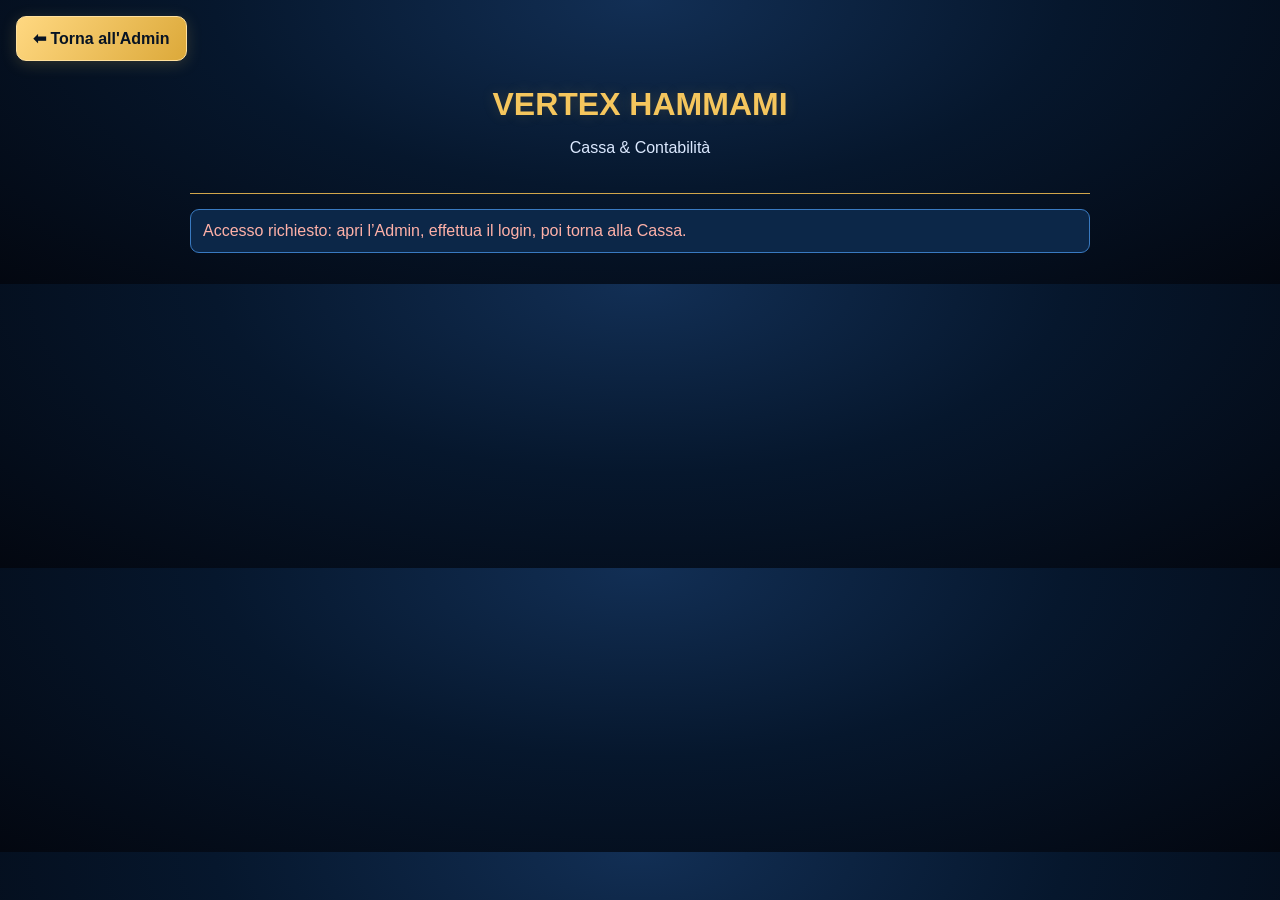
==== commit 5884404a: "Modify theme color and enhance CSS styles Updated theme color and enhanced styles for improved aesth" ====
--- a/cassa.html
+++ b/cassa.html
@@ -3,7 +3,7 @@
 <head>
 <meta charset="UTF-8">
 <meta name="viewport" content="width=device-width, initial-scale=1">
-<meta name="theme-color" content="#101010">
+<meta name="theme-color" content="#06172d">
 <title>VERTEX HAMMAMI | Cassa automatica</title>
 <style>
 :root{color-scheme:dark}*{box-sizing:border-box}
@@ -35,6 +35,28 @@
 .pill{display:inline-block;font-size:12px;border-radius:50px;background:#40351c;color:#f0ce80;padding:5px 9px;margin-top:6px}
 .note{font-size:13px;color:#c9c0aa;line-height:1.5}.empty{color:#c9c0aa;padding:20px 0;text-align:center}
 @media(max-width:440px){.value{font-size:22px}.card{padding:12px}.pay-options button{font-size:12px}.name{font-size:16px}}
+
+/* VERTEX HAMMAMI - Royal Sapphire Gold. Soltanto colori e finiture: nessuna logica modificata. */
+:root{color-scheme:dark;--sapphire:#06172d;--panel:#102d50;--deep:#030a15;--blue:#397ac1;--gold:#f5c65d}
+body{background:radial-gradient(ellipse at top,#122f55 0%,#06172d 47%,#030710 100%);color:#f7f9fd}
+header{border-bottom:1px solid #d1a64b}header p{color:#dce9ff}
+h1,h2{color:#f5c65d;text-shadow:0 0 14px #dbaf4430}
+.back{background:linear-gradient(125deg,#ffd881,#dca93a);color:#071323;border:1px solid #ffe09d;box-shadow:0 3px 16px #eac45e30}
+.card{background:linear-gradient(140deg,#102d50 0%,#0b2039 55%,#071426 100%);border:1px solid #397ac1;border-radius:14px;box-shadow:inset 0 1px 0 #ffffff12,0 8px 24px #0004,0 0 14px #1684f91a}
+.value,.amount{color:#f5c65d}
+.status{background:#0c2748;color:#e7c97d;border:1px solid #397ac1}
+label{color:#e4c57d}
+input,select{background:#06172d;color:#f7f9fd;border:1px solid #397ac1}
+button{background:linear-gradient(140deg,#f8d984,#dba83a);color:#091625;border:1px solid #d4ab54}
+.secondary{background:#0b2747;color:#f7d484;border:1px solid #397ac1}
+.booking{border-top-color:#397ac1}
+.meta{color:#d3e0f1}
+.pay-options button{border:1px solid #397ac1}
+.pay-options button.selected{background:linear-gradient(120deg,#ffd982,#e6b54f);color:#071323;outline:2px solid #f5c65d;border-color:#f5c65d}
+.pay-options button:not(.selected){background:linear-gradient(135deg,#102d50,#06172d);color:#f5d48d}
+.pill{background:#0c2c50;color:#f5cf78;border:1px solid #397ac1}
+.note,.empty{color:#bdcde2}
+button:focus-visible,input:focus-visible,select:focus-visible{outline:2px solid #f5c65d;outline-offset:2px}
 </style>
 </head>
 <body>
@@ -58,7 +80,7 @@
 </section>
 <section class="card">
  <h2>Pagamenti delle prenotazioni</h2>
- <p class="note">Le prenotazioni confermate sono caricate automaticamente. Il prezzo proviene dalla prenotazione. Nessun cliente va inserito manualmente. Gli importi non pagati si conteggiano come da incassare solo dopo l'orario della prenotazione.</p>
+ <p class="note">Le prenotazioni confermate sono caricate automaticamente. Il prezzo proviene dalla prenotazione. Nessun cliente va inserito manualmente. I pagamenti contanti e carta vengono conteggiati nel giorno in cui sono registrati. Gli importi non pagati si conteggiano come da incassare solo dopo l'orario della prenotazione.</p>
  <div class="tools">
   <div><label for="month">Visualizza mese</label><input type="month" id="month"></div>
   <div><label for="filter">Stato del pagamento</label><select id="filter"><option value="all">Tutti</option><option value="unpaid">Non pagato</option><option value="cash">Pagato contanti</option><option value="card">Pagato carta</option></select></div>
@@ -92,7 +114,7 @@
 }
 async function api(action,fields={}){
  const token=getToken();if(!token)throw new Error('Sessione scaduta. Torna all’Admin ed effettua il login.');
- const response=await fetch(FUNCTION_URL,{method:'POST',headers:{'Content-Type':'application/json',Authorization:'Bearer '+token},body:JSON.stringify({action,...fields}),cache:'no-store',signal:AbortSignal.timeout(15000)});
+ const response=await fetch(FUNCTION_URL,{method:'POST',headers:{'Content-Type':'application/json',Authorization:'Bearer '+token},body:JSON.stringify({action,...fields}),cache:'no-store'});
  let body={};try{body=await response.json()}catch{}
  if(!response.ok||body.error||body.ok===false){
   if(response.status===401||response.status===403)throw new Error('Accesso riservato. Accedi nuovamente dall’Admin.');
@@ -161,17 +183,7 @@
 }
 el('month').value=localDate().slice(0,7);
 el('month').onchange=()=>{totals();displayRows()};el('filter').onchange=displayRows;
-// Aggiornamento esplicito con indicazione visibile di caricamento/esito.
-el('reload').addEventListener('click',async()=>{
- const btn=el('reload');if(btn.disabled)return;
- btn.disabled=true;btn.textContent='Aggiornamento…';
- try{
-  await reload();
-  const time=new Intl.DateTimeFormat('it-IT',{timeZone:'Europe/Rome',hour:'2-digit',minute:'2-digit',second:'2-digit'}).format(new Date());
-  status('Aggiornato alle '+time+' · Dati sincronizzati con Supabase.');
- }catch(e){status('Aggiornamento non riuscito: '+(e?.message||String(e)),true)}
- finally{btn.disabled=false;btn.textContent='Aggiorna'}
-});
+el('reload').onclick=()=>reload().catch(e=>status(e.message,true));
 el('export').onclick=()=>{
  const month=el('month').value;
  const selected=rows.filter(r=>r.at&&localDay(r.at).startsWith(month));
